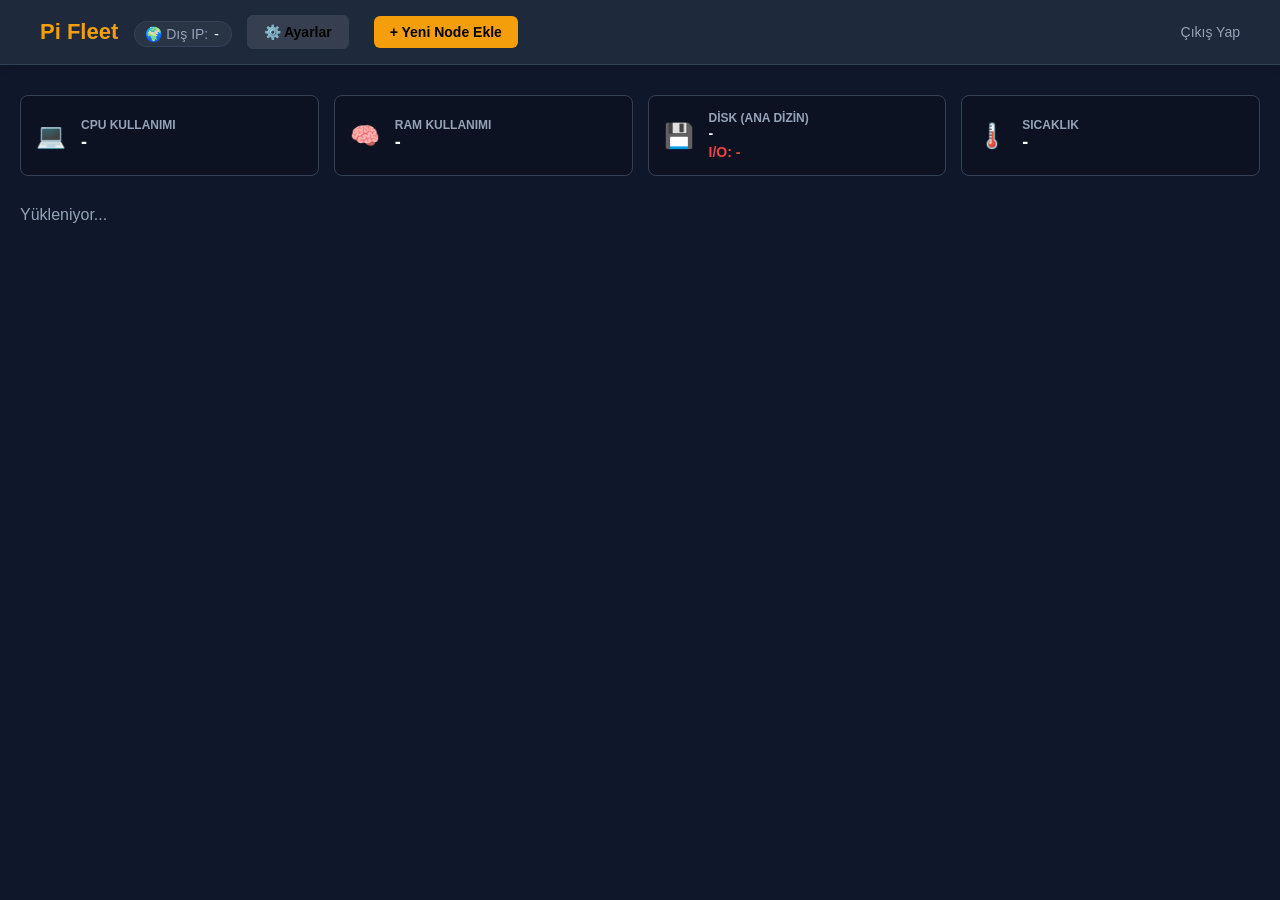
==== templates/index.html @ bb3915f9 "Initial commit - Pi Fleet Manager" ====
<!DOCTYPE html>
<html lang="tr">
<head>
    <meta charset="UTF-8">
    <meta name="viewport" content="width=device-width, initial-scale=1.0">
    <title>Pi Fleet | Node Yönetimi</title>
    <style>
        :root { --bg: #0f172a; --panel: #1e293b; --primary: #f59e0b; --text: #f8fafc; --text-muted: #94a3b8; --border: #334155; }
        body { margin: 0; font-family: 'Segoe UI', Tahoma, Geneva, Verdana, sans-serif; background: var(--bg); color: var(--text); }
        .header { background: var(--panel); padding: 15px 40px; display: flex; justify-content: space-between; align-items: center; border-bottom: 1px solid var(--border); box-shadow: 0 4px 6px rgba(0,0,0,0.1); }
        .header-title { display: flex; align-items: center; gap: 15px; }
        .header h1 { margin: 0; color: var(--primary); font-size: 22px; }
        .header button { padding: 8px 16px; font-size: 14px; }
        .logout { color: var(--text-muted); text-decoration: none; font-size: 14px; }
        .logout:hover { color: #fff; }
        
        .container { max-width: 1400px; margin: 30px auto; padding: 0 20px; }
        
        /* System Monitor */
        .sys-monitor { display: grid; grid-template-columns: repeat(4, 1fr); gap: 15px; margin-bottom: 30px; }
        .sys-card { background: rgba(0,0,0,0.2); padding: 15px; border-radius: 8px; border: 1px solid var(--border); display: flex; align-items: center; gap: 15px; }
        .sys-icon { font-size: 24px; color: var(--primary); }
        .sys-info h4 { margin: 0; font-size: 12px; color: var(--text-muted); text-transform: uppercase; }
        .sys-info span { font-size: 18px; font-weight: bold; }
        
        .grid { display: grid; grid-template-columns: repeat(auto-fill, minmax(350px, 1fr)); gap: 25px; }
        
        .card { background: var(--panel); border-radius: 10px; border: 1px solid var(--border); box-shadow: 0 4px 6px rgba(0,0,0,0.1); overflow: hidden; display: flex; flex-direction: column; }
        .card-header { padding: 15px 20px; border-bottom: 1px solid var(--border); display: flex; justify-content: space-between; align-items: center; background: rgba(0,0,0,0.1); }
        .card-header h3 { margin: 0; font-size: 18px; color: #fff; display: flex; align-items: center; gap: 10px; }
        .edit-icon { font-size: 12px; cursor: pointer; color: var(--text-muted); padding: 4px; border-radius: 4px; }
        .edit-icon:hover { color: #fff; background: rgba(255,255,255,0.1); }
        .status-badge { padding: 4px 10px; border-radius: 20px; font-size: 11px; font-weight: bold; text-transform: uppercase; letter-spacing: 0.5px; }
        .status-up { background: rgba(16, 185, 129, 0.2); color: #10b981; }
        .status-down { background: rgba(239, 68, 68, 0.2); color: #ef4444; }
        
        .card-body { padding: 20px; flex: 1; }
        .stat-row { display: flex; justify-content: space-between; margin-bottom: 10px; font-size: 13px; }
        .stat-label { color: var(--text-muted); }
        .stat-value { font-weight: 500; font-family: monospace; }
        
        .card-footer { padding: 15px 20px; border-top: 1px solid var(--border); background: rgba(0,0,0,0.1); display: flex; gap: 8px; flex-wrap: wrap; }
        .btn-sm { flex: 1; padding: 8px; font-size: 12px; background: rgba(255,255,255,0.1); color: #fff; border: 1px solid rgba(255,255,255,0.1); border-radius: 5px; cursor: pointer; transition: 0.2s; min-width: 60px; text-align: center; }
        .btn-sm:hover { background: rgba(255,255,255,0.2); }
        .btn-sm.primary { background: rgba(245, 158, 11, 0.2); color: var(--primary); border-color: rgba(245, 158, 11, 0.3); }
        .btn-sm.primary:hover { background: rgba(245, 158, 11, 0.3); }
        .btn-sm.danger { background: rgba(239, 68, 68, 0.1); color: #ef4444; border-color: rgba(239, 68, 68, 0.2); }
        .btn-sm.danger:hover { background: rgba(239, 68, 68, 0.2); }
        
        button { background: var(--primary); color: #000; border: none; padding: 10px 20px; border-radius: 6px; font-weight: bold; cursor: pointer; transition: 0.2s; }
        button:hover { background: #d97706; }
        
        /* Modal */
        .modal { display: none; position: fixed; top: 0; left: 0; width: 100%; height: 100%; background: rgba(0,0,0,0.7); align-items: center; justify-content: center; z-index: 1000; }
        .modal-content { background: var(--panel); width: 100%; max-width: 500px; border-radius: 12px; padding: 25px; border: 1px solid var(--border); box-shadow: 0 15px 30px rgba(0,0,0,0.5); }
        .modal-header { display: flex; justify-content: space-between; align-items: center; margin-bottom: 20px; }
        .modal-header h2 { margin: 0; font-size: 20px; color: var(--primary); }
        .close { color: var(--text-muted); cursor: pointer; font-size: 24px; font-weight: bold; }
        .close:hover { color: #fff; }
        .form-group { margin-bottom: 15px; }
        .form-group label { display: block; margin-bottom: 5px; color: var(--text-muted); font-size: 14px; }
        .form-group input, .form-group textarea { width: 100%; padding: 10px; background: rgba(0,0,0,0.2); border: 1px solid var(--border); border-radius: 6px; color: #fff; box-sizing: border-box; }
        .form-group textarea { height: 120px; font-family: monospace; resize: vertical; }
    
        @media (max-width: 768px) {
            .sys-monitor { grid-template-columns: repeat(2, 1fr); }
            @media (max-width: 480px) { .sys-monitor { grid-template-columns: 1fr; } }
            .header { flex-direction: column; gap: 15px; align-items: stretch; text-align: center; }
            .header-title { flex-direction: column; justify-content: center; }
            .grid { grid-template-columns: 1fr; }
            .card-footer { display: grid; grid-template-columns: 1fr 1fr; gap: 10px; }
            .card-footer .btn-sm { width: 100%; margin: 0; }
        }
    </style>
</head>
<body>
    
    <div id="updateBanner" style="display: none; background: linear-gradient(90deg, #ff9800, #f44336); color: white; text-align: center; padding: 12px; font-weight: bold; font-size: 15px; position: sticky; top: 0; z-index: 1000; box-shadow: 0 4px 15px rgba(0,0,0,0.3);">
        🚀 Yeni Pi Node Sürümü Çıktı: <span id="newVersionText"></span> 
        <button onclick="triggerUpdate()" id="updateBtn" style="margin-left: 15px; background: white; color: #d32f2f; padding: 6px 15px; border-radius: 20px; font-weight: bold; border: none; cursor: pointer; transition: 0.2s;">✨ Tümünü Güncelle</button>
    </div>

    <div class="header">
        <div class="header-title">
            <h1>Pi Fleet <span style="font-size: 14px; color: var(--text-muted); font-weight: normal; margin-left: 10px; padding: 4px 10px; background: rgba(255,255,255,0.05); border-radius: 20px; border: 1px solid var(--border);">🌍 Dış IP: <span id="publicIpTxt" style="color: #fff; font-family: monospace;">-</span></span></h1>
            <button onclick="openSettingsModal()" style="margin-right: 10px; background: rgba(255,255,255,0.1); border: 1px solid var(--border);">⚙️ Ayarlar</button>
            <button onclick="openCreateModal()">+ Yeni Node Ekle</button>
        </div>
        <a href="/logout" class="logout">Çıkış Yap</a>
    </div>

    <div class="container">
        <!-- System Monitor -->
        <div class="sys-monitor">
            <div class="sys-card">
                <div class="sys-icon">💻</div>
                <div class="sys-info"><h4>CPU KULLANIMI</h4><span id="sysCpu">-</span></div>
            </div>
            <div class="sys-card">
                <div class="sys-icon">🧠</div>
                <div class="sys-info"><h4>RAM KULLANIMI</h4><span id="sysRam">-</span></div>
            </div>
            <div class="sys-card">
                <div class="sys-icon">💾</div>
                <div class="sys-info"><h4>DİSK (Ana Dizin)</h4><span id="sysDisk" style="font-size:14px; display:block; margin-bottom:3px;">-</span><span id="sysDiskIo" style="font-size:14px; display:block; color:#ef4444; font-weight:bold;">I/O: -</span></div>
            </div>
            <div class="sys-card">
                <div class="sys-icon">🌡️</div>
                <div class="sys-info"><h4>SICAKLIK</h4><span id="sysTemp">-</span></div>
            </div>
        </div>

        <div class="grid" id="nodesGrid">
            <div style="color:var(--text-muted)">Yükleniyor...</div>
        </div>
    </div>

    <!-- Create Node Modal -->
    <div class="modal" id="createModal">
        <div class="modal-content">
            <div class="modal-header">
                <h2>Yeni Node Oluştur</h2>
                <span class="close" onclick="closeModal('createModal')">&times;</span>
            </div>
            <div class="form-group">
                <label>Node İsmi</label>
                <input type="text" id="newNodeName" placeholder="Örn: Mürteza Node 1">
            </div>
            <button onclick="createNode()" style="width:100%">Oluştur ve Başlat</button>
        </div>
    </div>

    <!-- Edit UUID Modal -->
    <div class="modal" id="uuidModal">
        <div class="modal-content">
            <div class="modal-header">
                <h2>UUID Kimlik Ayarı</h2>
                <span class="close" onclick="closeModal('uuidModal')">&times;</span>
            </div>
            <p style="font-size:13px; color:var(--text-muted); margin-top:-10px; margin-bottom:15px;">Bu Node için kayıtlı olan kimlik dosyası içeriğini aşağıdan görüntüleyebilir veya düzenleyebilirsiniz.</p>
            <div class="form-group">
                <textarea id="uuidContent" placeholder="Kimlik içeriği buraya..."></textarea>
            </div>
            <input type="hidden" id="activeNodeId">
            <button onclick="saveUUID()" style="width:100%">Değişiklikleri Kaydet</button>
        </div>
    </div>

    <!-- Rename Node Modal -->
    <div class="modal" id="renameModal">
        <div class="modal-content">
            <div class="modal-header">
                <h2>Node İsmini Düzenle</h2>
                <span class="close" onclick="closeModal('renameModal')">&times;</span>
            </div>
            <div class="form-group">
                <label>Yeni İsim</label>
                <input type="text" id="renameNodeName" placeholder="Yeni İsim">
            </div>
            <input type="hidden" id="renameNodeId">
            <button onclick="saveRename()" style="width:100%">Güncelle</button>
        </div>
    </div>

    <script>
        async function loadSystem() {
            try {
                const res = await fetch('/api/system');
                const data = await res.json();
                document.getElementById('sysCpu').textContent = data.cpu;
                document.getElementById('sysRam').textContent = `${data.ram_percent} (${data.ram_used} / ${data.ram_total})`;
                document.getElementById('sysDisk').textContent = `${data.disk_percent} (${data.disk_used} / ${data.disk_total})`;
                document.getElementById('sysDiskIo').textContent = 'I/O Meşguliyet: ' + (data.disk_io || 'N/A');
                document.getElementById('sysTemp').textContent = data.temp;
                if(document.getElementById('publicIpTxt')) document.getElementById('publicIpTxt').textContent = data.public_ip || '-';
            } catch(e) {}
        }

        async function loadNodes() {
            try {
                const res = await fetch('/api/nodes');
                const nodes = await res.json();
                
                const grid = document.getElementById('nodesGrid');
                grid.innerHTML = '';
                
                if(nodes.length === 0) {
                    grid.innerHTML = '<div style="color:var(--text-muted); grid-column: 1 / -1; text-align:center; padding: 40px;">Henüz hiç Node oluşturulmamış. "Yeni Node Ekle" butonunu kullanın.</div>';
                    return;
                }
                
                nodes.forEach(node => {
                    const isUp = node.status.includes('Up');
                    const badgeClass = isUp ? 'status-up' : 'status-down';
                    
                    const card = `
                        <div class="card">
                            <div class="card-header">
                                <h3>${node.name} <span class="edit-icon" title="İsmi Değiştir" onclick="openRenameModal('${node.id}', '${node.name}')">✏️</span></h3>
                                <span class="status-badge ${badgeClass}">${isUp ? 'ÇALIŞIYOR' : 'DURDURULDU'}</span>
                            </div>
                            <div class="card-body">
                                <div class="stat-row">
                                    <span class="stat-label">Port Bloğu:</span>
                                    <span class="stat-value">${node.port_prefix}1 - ${node.port_prefix}3</span>
                                </div>
                                <div class="stat-row">
                                    <span class="stat-label">Senkronizasyon (Ledger):</span>
                                    <span class="stat-value" style="color:var(--primary)">${node.sync_status}</span>
                                </div>
                                <div class="stat-row">
                                    <span class="stat-label">Node Durumu (State):</span>
                                    <div style="text-align: right">
                                        <span class="stat-value" style="color:#10b981">${node.state}</span>
                                        ${node.detail ? `<div style="font-size: 10px; color: var(--text-muted); margin-top: 2px; max-width: 180px; line-height: 1.2;">${node.detail}</div>` : ''}
                                    </div>
                                </div>
                                <div class="stat-row">
                                    <span class="stat-label">Gelen/Giden Bağlantı:</span>
                                    <span class="stat-value">${node.incoming} / 8</span>
                                </div>
                                <div class="stat-row">
                                    <span class="stat-label">Protokol:</span>
                                    <span class="stat-value">v${node.protocol}</span>
                                </div>
                                <div class="stat-row">
                                    <span class="stat-label">Kimlik (UUID):</span>
                                    <span class="stat-value" style="font-size:12px; max-width: 150px; text-overflow: ellipsis; overflow: hidden; white-space: nowrap;">
                                        ${node.uuid ? '✅ ' + node.uuid : '❌ Tanımsız'}
                                    </span>
                                </div>
                                <div class="stat-row" style="margin-top: 15px; border-top: 1px dashed var(--border); padding-top: 10px;">
                                    <span class="stat-label" style="display:flex; align-items:center; gap:5px;">🛠️ Watchdog (Oto-Başlat):</span>
                                    <span class="stat-value">
                                        <button class="btn-sm" style="padding: 4px 12px; font-size: 11px; font-weight:bold; min-width: 70px; border-radius: 12px; ${node.auto_restart ? 'background: rgba(16, 185, 129, 0.2); color: #10b981; border: 1px solid rgba(16, 185, 129, 0.5); box-shadow: 0 0 10px rgba(16, 185, 129, 0.2);' : 'background: rgba(255,255,255,0.05); color: var(--text-muted); border: 1px solid var(--border);'}" onclick="toggleRestart('${node.id}')">${node.auto_restart ? 'AKTİF' : 'KAPALI'}</button>
                                    </span>
                                </div>
                            </div>
                            <div class="card-footer">
                                ${isUp 
                                    ? `<button class="btn-sm" onclick="nodeAction('${node.id}', 'restart')">Restart</button>
                                       <button class="btn-sm" onclick="nodeAction('${node.id}', 'stop')">Durdur</button>`
                                    : `<button class="btn-sm primary" onclick="nodeAction('${node.id}', 'start')">Başlat</button>`
                                }
                                <button class="btn-sm primary" onclick="openUuidModal('${node.id}')">UUID</button>
                                <button class="btn-sm danger" onclick="deleteNode('${node.id}')">Sil</button>
                            </div>
                        </div>
                    `;
                    grid.innerHTML += card;
                });
            } catch (e) {
                console.error(e);
            }
        }

        function openCreateModal() { document.getElementById('createModal').style.display = 'flex'; }
        
        async function openUuidModal(id) { 
            document.getElementById('activeNodeId').value = id;
            const contentArea = document.getElementById('uuidContent');
            contentArea.value = 'Sunucudan yükleniyor...';
            document.getElementById('uuidModal').style.display = 'flex'; 
            
            try {
                const res = await fetch(`/api/nodes/${id}/uuid`);
                const data = await res.json();
                if(data.success && data.content) {
                    contentArea.value = data.content;
                } else {
                    contentArea.value = '';
                }
            } catch(e) {
                contentArea.value = '';
            }
        }

        function openRenameModal(id, currentName) {
            document.getElementById('renameNodeId').value = id;
            document.getElementById('renameNodeName').value = currentName;
            document.getElementById('renameModal').style.display = 'flex';
        }

        function closeModal(id) { document.getElementById(id).style.display = 'none'; }

        async function createNode() {
            const name = document.getElementById('newNodeName').value || 'Yeni Node';
            try {
                await fetch('/api/nodes/create', {
                    method: 'POST',
                    headers: {'Content-Type': 'application/json'},
                    body: JSON.stringify({name: name})
                });
                closeModal('createModal');
                document.getElementById('newNodeName').value = '';
                loadNodes();
            } catch (e) { alert('Hata: ' + e); }
        }

        async function nodeAction(id, action) {
            try {
                const res = await fetch(`/api/nodes/${id}/action`, {
                    method: 'POST',
                    headers: {'Content-Type': 'application/json'},
                    body: JSON.stringify({action: action})
                });
                const data = await res.json();
                if(!data.success) {
                    alert('⚠️ BİLGİ: ' + data.message);
                }
                loadNodes();
            } catch (e) { alert('Hata: ' + e); }
        }

        async function deleteNode(id) {
            if(!confirm('Bu Node tamamen silinecek. Emin misiniz?')) return;
            try {
                await fetch(`/api/nodes/${id}/delete`, { method: 'POST' });
                loadNodes();
            } catch (e) { alert('Hata: ' + e); }
        }

        async function toggleRestart(id) {
            try {
                await fetch(`/api/nodes/${id}/toggle-restart`, { method: 'POST' });
                loadNodes();
            } catch (e) { alert('Hata: ' + e); }
        }

        async function saveUUID() {
            const id = document.getElementById('activeNodeId').value;
            const content = document.getElementById('uuidContent').value;
            try {
                await fetch(`/api/nodes/${id}/uuid`, {
                    method: 'POST',
                    headers: {'Content-Type': 'application/json'},
                    body: JSON.stringify({content: content})
                });
                closeModal('uuidModal');
                loadNodes();
            } catch (e) { alert('Hata: ' + e); }
        }

        async function saveRename() {
            const id = document.getElementById('renameNodeId').value;
            const name = document.getElementById('renameNodeName').value;
            try {
                await fetch(`/api/nodes/${id}/rename`, {
                    method: 'POST',
                    headers: {'Content-Type': 'application/json'},
                    body: JSON.stringify({name: name})
                });
                closeModal('renameModal');
                loadNodes();
            } catch (e) { alert('Hata: ' + e); }
        }

        loadSystem();
        loadNodes();
        setInterval(() => { loadSystem(); loadNodes(); }, 10000);
    
        function openSettingsModal() {
            document.getElementById('settingsModal').style.display = 'flex';
            fetchSettings();
        }
        function closeSettingsModal(e) {
            if (e.target === document.getElementById('settingsModal')) {
                document.getElementById('settingsModal').style.display = 'none';
            }
        }
        
        function fetchSettings() {
            fetch('/api/settings').then(r=>r.json()).then(data => {
                const btnOn = document.getElementById('btnAutoOn');
                const btnOff = document.getElementById('btnAutoOff');
                
                if (data.auto_update === '1') {
                    btnOn.style.background = '#00e676';
                    btnOn.style.color = '#000';
                    btnOff.style.background = 'var(--bg-card)';
                    btnOff.style.color = 'var(--text-muted)';
                } else {
                    btnOff.style.background = '#ff4b4b';
                    btnOff.style.color = '#fff';
                    btnOn.style.background = 'var(--bg-card)';
                    btnOn.style.color = 'var(--text-muted)';
                }
                
                document.getElementById('currentImageCode').textContent = data.current_image || '-';
            });
        }
        
        function setAutoUpdate(val) {
            fetch('/api/settings', {
                method: 'POST',
                headers: {'Content-Type': 'application/json'},
                body: JSON.stringify({auto_update: val})
            }).then(() => fetchSettings());
        }
        
        function checkUpdates() {
            fetch('/api/settings').then(r=>r.json()).then(data => {
                const banner = document.getElementById('updateBanner');
                if(!banner) return;
                if (data.is_updating) {
                    banner.style.display = 'block';
                    banner.style.background = 'linear-gradient(90deg, #2196F3, #9C27B0)';
                    banner.innerHTML = '⚙️ Sistem şu anda tüm Node ları yeni sürüme güncelliyor... Lütfen bekleyin.';
                } else if (data.update_available) {
                    banner.style.display = 'block';
                    banner.style.background = 'linear-gradient(90deg, #ff9800, #f44336)';
                    let v = data.update_available.split(':').pop();
                    document.getElementById('newVersionText').textContent = v;
                } else {
                    banner.style.display = 'none';
                }
            });
        }
        
        function triggerUpdate() {
            const btn = document.getElementById('updateBtn');
            btn.textContent = "⏳ Başlatılıyor...";
            fetch('/api/update_all', {method: 'POST'}).then(r=>r.json()).then(res => {
                alert(res.msg);
                checkUpdates();
            });
        }
        
        function changePassword() {
            const pwd = document.getElementById('newAdminPassword').value;
            if(!pwd) return;
            fetch('/api/change_password', {
                method: 'POST',
                headers: {'Content-Type': 'application/json'},
                body: JSON.stringify({password: pwd})
            }).then(r=>r.json()).then(res => {
                alert(res.msg);
                if(res.success) document.getElementById('newAdminPassword').value = '';
            });
        }
        
        setInterval(checkUpdates, 15000);
        checkUpdates();

</script>

    <div class="modal" id="settingsModal" onclick="closeSettingsModal(event)">
        <div class="modal-content">
            <div class="modal-header"><h2>⚙️ Sistem Ayarları</h2><span class="close" onclick="document.getElementById('settingsModal').style.display='none'">&times;</span></div>
            <div class="form-group" style="margin-top:20px; background: rgba(255,255,255,0.02); padding: 15px; border-radius: 12px; border: 1px solid var(--border);">
                <label>Otomatik Güncelleme (Auto-Update)</label>
                <p style="color: var(--text-muted); font-size: 13px; margin-bottom: 10px;">Yeni bir Pi Node sürümü çıktığında sistemin Node'ları kendi kendine güncellemesine izin verir.</p>
                <div style="display: flex; gap: 10px;">
                    <button id="btnAutoOn" onclick="setAutoUpdate('1')" style="flex:1; background: var(--bg-card); color: var(--text-muted); border: 1px solid var(--border);">AÇIK</button>
                    <button id="btnAutoOff" onclick="setAutoUpdate('0')" style="flex:1; background: var(--bg-card); color: var(--text-muted); border: 1px solid var(--border);">KAPALI</button>
                </div>
            </div>
            <div class="form-group" style="margin-top:20px; text-align: center;">
                <p style="color: var(--text-muted); font-size: 13px;">Mevcut İmaj:</p>
                <code id="currentImageCode" style="display: block; background: #000; padding: 8px; border-radius: 6px; font-size: 11px; color: #00e676; word-break: break-all;">Yükleniyor...</code>
            </div>
            
            <div class="form-group" style="margin-top:20px; background: rgba(255,255,255,0.02); padding: 15px; border-radius: 12px; border: 1px solid var(--border);">
                <label>Kullanıcı Şifresi Değiştir (Giriş Şifresi)</label>
                <input type="text" id="newAdminPassword" placeholder="Yeni Şifre Yazın..." style="margin-bottom:10px;">
                <button onclick="changePassword()" style="width:100%; background: var(--primary); color: white; border: none; padding: 10px; border-radius: 8px; font-weight: bold;">Şifreyi Güncelle</button>
            </div>
            <button class="btn-cancel" onclick="document.getElementById('settingsModal').style.display='none'" style="margin-top: 20px; width: 100%;">Kapat</button>
        </div>
    </div>

</body>
</html>
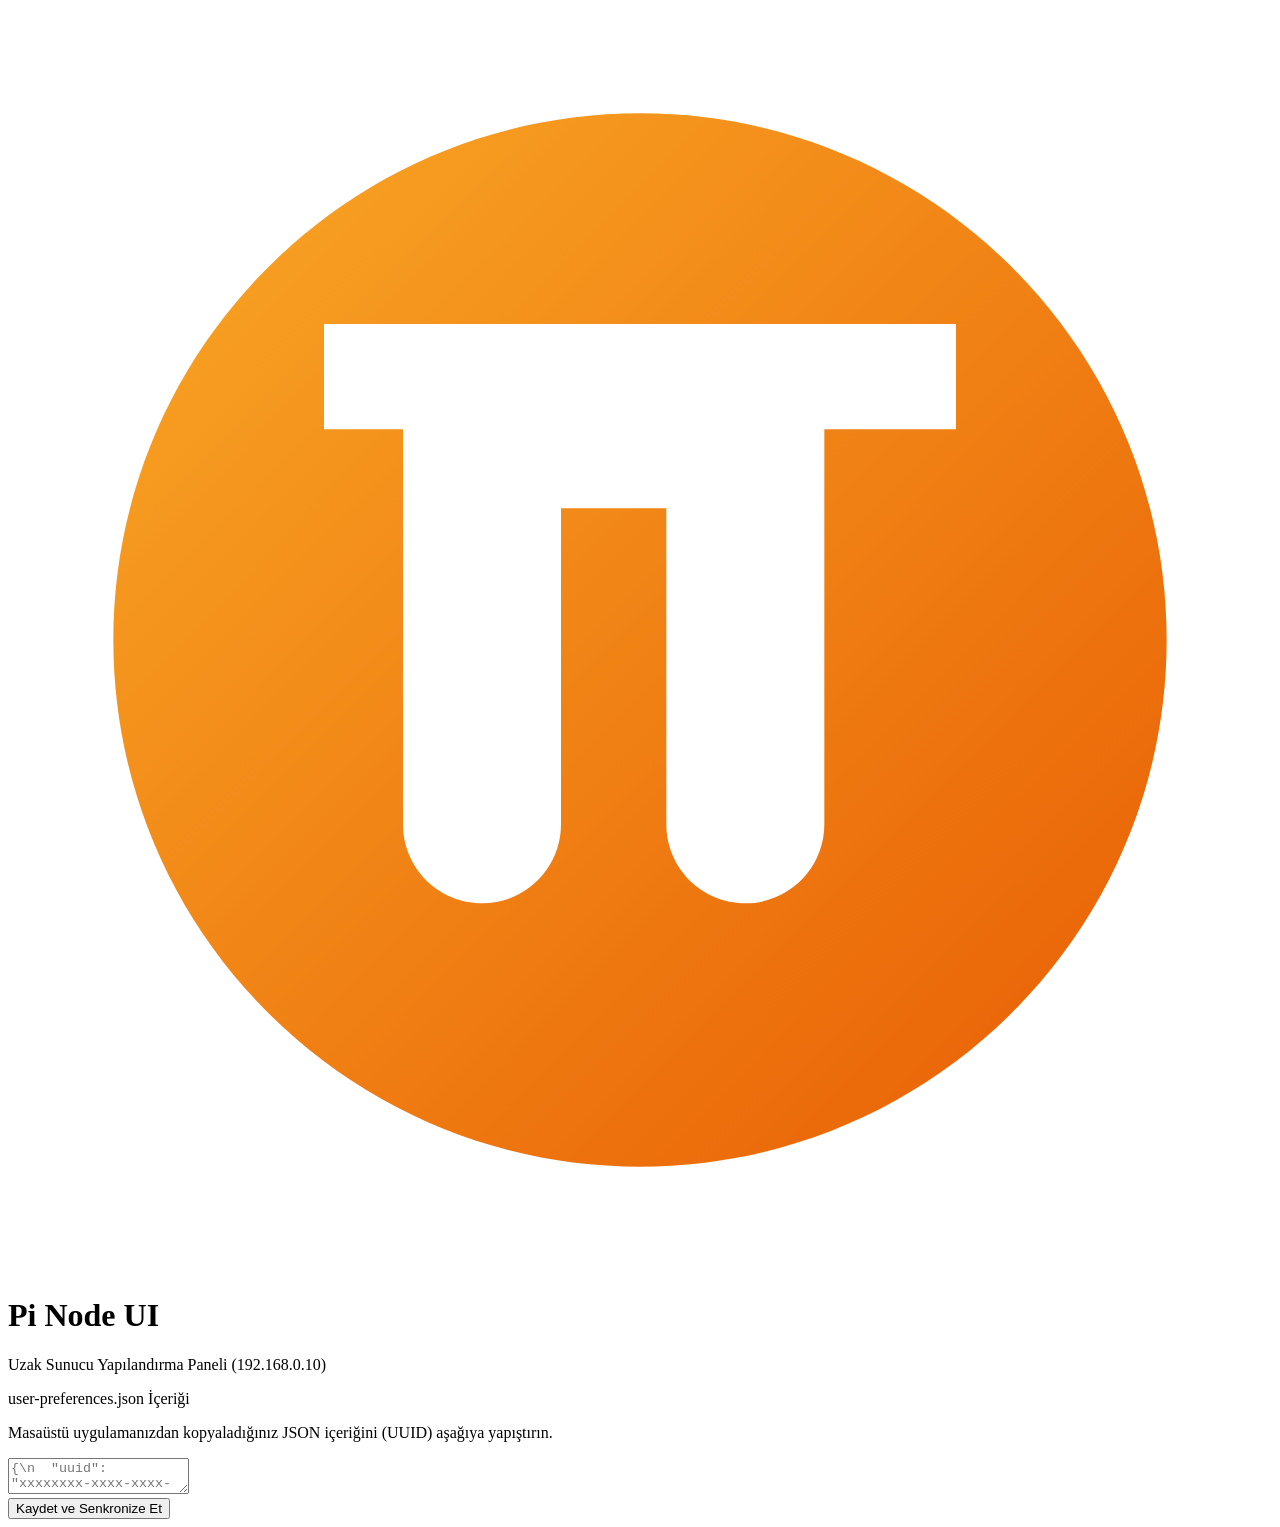
==== commit 1cfd27e8: "Backup PiNode project with bug fixes" ====
--- a/templates/index.html
+++ b/templates/index.html
@@ -3,471 +3,118 @@
 <head>
     <meta charset="UTF-8">
     <meta name="viewport" content="width=device-width, initial-scale=1.0">
-    <title>Pi Fleet | Node Yönetimi</title>
-    <style>
-        :root { --bg: #0f172a; --panel: #1e293b; --primary: #f59e0b; --text: #f8fafc; --text-muted: #94a3b8; --border: #334155; }
-        body { margin: 0; font-family: 'Segoe UI', Tahoma, Geneva, Verdana, sans-serif; background: var(--bg); color: var(--text); }
-        .header { background: var(--panel); padding: 15px 40px; display: flex; justify-content: space-between; align-items: center; border-bottom: 1px solid var(--border); box-shadow: 0 4px 6px rgba(0,0,0,0.1); }
-        .header-title { display: flex; align-items: center; gap: 15px; }
-        .header h1 { margin: 0; color: var(--primary); font-size: 22px; }
-        .header button { padding: 8px 16px; font-size: 14px; }
-        .logout { color: var(--text-muted); text-decoration: none; font-size: 14px; }
-        .logout:hover { color: #fff; }
-        
-        .container { max-width: 1400px; margin: 30px auto; padding: 0 20px; }
-        
-        /* System Monitor */
-        .sys-monitor { display: grid; grid-template-columns: repeat(4, 1fr); gap: 15px; margin-bottom: 30px; }
-        .sys-card { background: rgba(0,0,0,0.2); padding: 15px; border-radius: 8px; border: 1px solid var(--border); display: flex; align-items: center; gap: 15px; }
-        .sys-icon { font-size: 24px; color: var(--primary); }
-        .sys-info h4 { margin: 0; font-size: 12px; color: var(--text-muted); text-transform: uppercase; }
-        .sys-info span { font-size: 18px; font-weight: bold; }
-        
-        .grid { display: grid; grid-template-columns: repeat(auto-fill, minmax(350px, 1fr)); gap: 25px; }
-        
-        .card { background: var(--panel); border-radius: 10px; border: 1px solid var(--border); box-shadow: 0 4px 6px rgba(0,0,0,0.1); overflow: hidden; display: flex; flex-direction: column; }
-        .card-header { padding: 15px 20px; border-bottom: 1px solid var(--border); display: flex; justify-content: space-between; align-items: center; background: rgba(0,0,0,0.1); }
-        .card-header h3 { margin: 0; font-size: 18px; color: #fff; display: flex; align-items: center; gap: 10px; }
-        .edit-icon { font-size: 12px; cursor: pointer; color: var(--text-muted); padding: 4px; border-radius: 4px; }
-        .edit-icon:hover { color: #fff; background: rgba(255,255,255,0.1); }
-        .status-badge { padding: 4px 10px; border-radius: 20px; font-size: 11px; font-weight: bold; text-transform: uppercase; letter-spacing: 0.5px; }
-        .status-up { background: rgba(16, 185, 129, 0.2); color: #10b981; }
-        .status-down { background: rgba(239, 68, 68, 0.2); color: #ef4444; }
-        
-        .card-body { padding: 20px; flex: 1; }
-        .stat-row { display: flex; justify-content: space-between; margin-bottom: 10px; font-size: 13px; }
-        .stat-label { color: var(--text-muted); }
-        .stat-value { font-weight: 500; font-family: monospace; }
-        
-        .card-footer { padding: 15px 20px; border-top: 1px solid var(--border); background: rgba(0,0,0,0.1); display: flex; gap: 8px; flex-wrap: wrap; }
-        .btn-sm { flex: 1; padding: 8px; font-size: 12px; background: rgba(255,255,255,0.1); color: #fff; border: 1px solid rgba(255,255,255,0.1); border-radius: 5px; cursor: pointer; transition: 0.2s; min-width: 60px; text-align: center; }
-        .btn-sm:hover { background: rgba(255,255,255,0.2); }
-        .btn-sm.primary { background: rgba(245, 158, 11, 0.2); color: var(--primary); border-color: rgba(245, 158, 11, 0.3); }
-        .btn-sm.primary:hover { background: rgba(245, 158, 11, 0.3); }
-        .btn-sm.danger { background: rgba(239, 68, 68, 0.1); color: #ef4444; border-color: rgba(239, 68, 68, 0.2); }
-        .btn-sm.danger:hover { background: rgba(239, 68, 68, 0.2); }
-        
-        button { background: var(--primary); color: #000; border: none; padding: 10px 20px; border-radius: 6px; font-weight: bold; cursor: pointer; transition: 0.2s; }
-        button:hover { background: #d97706; }
-        
-        /* Modal */
-        .modal { display: none; position: fixed; top: 0; left: 0; width: 100%; height: 100%; background: rgba(0,0,0,0.7); align-items: center; justify-content: center; z-index: 1000; }
-        .modal-content { background: var(--panel); width: 100%; max-width: 500px; border-radius: 12px; padding: 25px; border: 1px solid var(--border); box-shadow: 0 15px 30px rgba(0,0,0,0.5); }
-        .modal-header { display: flex; justify-content: space-between; align-items: center; margin-bottom: 20px; }
-        .modal-header h2 { margin: 0; font-size: 20px; color: var(--primary); }
-        .close { color: var(--text-muted); cursor: pointer; font-size: 24px; font-weight: bold; }
-        .close:hover { color: #fff; }
-        .form-group { margin-bottom: 15px; }
-        .form-group label { display: block; margin-bottom: 5px; color: var(--text-muted); font-size: 14px; }
-        .form-group input, .form-group textarea { width: 100%; padding: 10px; background: rgba(0,0,0,0.2); border: 1px solid var(--border); border-radius: 6px; color: #fff; box-sizing: border-box; }
-        .form-group textarea { height: 120px; font-family: monospace; resize: vertical; }
-    
-        @media (max-width: 768px) {
-            .sys-monitor { grid-template-columns: repeat(2, 1fr); }
-            @media (max-width: 480px) { .sys-monitor { grid-template-columns: 1fr; } }
-            .header { flex-direction: column; gap: 15px; align-items: stretch; text-align: center; }
-            .header-title { flex-direction: column; justify-content: center; }
-            .grid { grid-template-columns: 1fr; }
-            .card-footer { display: grid; grid-template-columns: 1fr 1fr; gap: 10px; }
-            .card-footer .btn-sm { width: 100%; margin: 0; }
-        }
-    </style>
+    <title>Pi Node Yönetim Arayüzü</title>
+    <link href="https://fonts.googleapis.com/css2?family=Inter:wght@300;400;500;600;700&display=swap" rel="stylesheet">
+    <link rel="stylesheet" href="{{ url_for('static', filename='style.css') }}">
 </head>
 <body>
-    
-    <div id="updateBanner" style="display: none; background: linear-gradient(90deg, #ff9800, #f44336); color: white; text-align: center; padding: 12px; font-weight: bold; font-size: 15px; position: sticky; top: 0; z-index: 1000; box-shadow: 0 4px 15px rgba(0,0,0,0.3);">
-        🚀 Yeni Pi Node Sürümü Çıktı: <span id="newVersionText"></span> 
-        <button onclick="triggerUpdate()" id="updateBtn" style="margin-left: 15px; background: white; color: #d32f2f; padding: 6px 15px; border-radius: 20px; font-weight: bold; border: none; cursor: pointer; transition: 0.2s;">✨ Tümünü Güncelle</button>
-    </div>
-
-    <div class="header">
-        <div class="header-title">
-            <h1>Pi Fleet <span style="font-size: 14px; color: var(--text-muted); font-weight: normal; margin-left: 10px; padding: 4px 10px; background: rgba(255,255,255,0.05); border-radius: 20px; border: 1px solid var(--border);">🌍 Dış IP: <span id="publicIpTxt" style="color: #fff; font-family: monospace;">-</span></span></h1>
-            <button onclick="openSettingsModal()" style="margin-right: 10px; background: rgba(255,255,255,0.1); border: 1px solid var(--border);">⚙️ Ayarlar</button>
-            <button onclick="openCreateModal()">+ Yeni Node Ekle</button>
-        </div>
-        <a href="/logout" class="logout">Çıkış Yap</a>
+    <div class="background-shapes">
+        <div class="shape shape-1"></div>
+        <div class="shape shape-2"></div>
+        <div class="shape shape-3"></div>
     </div>
 
     <div class="container">
-        <!-- System Monitor -->
-        <div class="sys-monitor">
-            <div class="sys-card">
-                <div class="sys-icon">💻</div>
-                <div class="sys-info"><h4>CPU KULLANIMI</h4><span id="sysCpu">-</span></div>
-            </div>
-            <div class="sys-card">
-                <div class="sys-icon">🧠</div>
-                <div class="sys-info"><h4>RAM KULLANIMI</h4><span id="sysRam">-</span></div>
-            </div>
-            <div class="sys-card">
-                <div class="sys-icon">💾</div>
-                <div class="sys-info"><h4>DİSK (Ana Dizin)</h4><span id="sysDisk" style="font-size:14px; display:block; margin-bottom:3px;">-</span><span id="sysDiskIo" style="font-size:14px; display:block; color:#ef4444; font-weight:bold;">I/O: -</span></div>
-            </div>
-            <div class="sys-card">
-                <div class="sys-icon">🌡️</div>
-                <div class="sys-info"><h4>SICAKLIK</h4><span id="sysTemp">-</span></div>
-            </div>
-        </div>
+        <div class="glass-panel">
+            <header>
+                <div class="logo-container">
+                    <svg class="pi-logo" viewBox="0 0 24 24" fill="none" xmlns="http://www.w3.org/2000/svg">
+                        <path d="M12 2C6.48 2 2 6.48 2 12C2 17.52 6.48 22 12 22C17.52 22 22 17.52 22 12C22 6.48 17.52 2 12 2ZM15.5 15.5C15.5 16.33 14.83 17 14 17C13.17 17 12.5 16.33 12.5 15.5V9.5H10.5V15.5C10.5 16.33 9.83 17 9 17C8.17 17 7.5 16.33 7.5 15.5V8H6V6H18V8H15.5V15.5Z" fill="url(#paint0_linear)"/>
+                        <defs>
+                            <linearGradient id="paint0_linear" x1="2" y1="2" x2="22" y2="22" gradientUnits="userSpaceOnUse">
+                                <stop stop-color="#F9A826"/>
+                                <stop offset="1" stop-color="#E85D04"/>
+                            </linearGradient>
+                        </defs>
+                    </svg>
+                    <h1>Pi Node UI</h1>
+                </div>
+                <p class="subtitle">Uzak Sunucu Yapılandırma Paneli (192.168.0.10)</p>
+            </header>
 
-        <div class="grid" id="nodesGrid">
-            <div style="color:var(--text-muted)">Yükleniyor...</div>
-        </div>
-    </div>
+            <main>
+                <div class="form-group">
+                    <label for="jsonInput">user-preferences.json İçeriği</label>
+                    <p class="help-text">Masaüstü uygulamanızdan kopyaladığınız JSON içeriğini (UUID) aşağıya yapıştırın.</p>
+                    <div class="editor-container">
+                        <textarea id="jsonInput" placeholder='{\n  "uuid": "xxxxxxxx-xxxx-xxxx-xxxx-xxxxxxxxxxxx"\n}'></textarea>
+                    </div>
+                </div>
 
-    <!-- Create Node Modal -->
-    <div class="modal" id="createModal">
-        <div class="modal-content">
-            <div class="modal-header">
-                <h2>Yeni Node Oluştur</h2>
-                <span class="close" onclick="closeModal('createModal')">&times;</span>
-            </div>
-            <div class="form-group">
-                <label>Node İsmi</label>
-                <input type="text" id="newNodeName" placeholder="Örn: Mürteza Node 1">
-            </div>
-            <button onclick="createNode()" style="width:100%">Oluştur ve Başlat</button>
-        </div>
-    </div>
+                <div id="notification" class="notification hidden">
+                    <span class="icon"></span>
+                    <span class="message"></span>
+                </div>
 
-    <!-- Edit UUID Modal -->
-    <div class="modal" id="uuidModal">
-        <div class="modal-content">
-            <div class="modal-header">
-                <h2>UUID Kimlik Ayarı</h2>
-                <span class="close" onclick="closeModal('uuidModal')">&times;</span>
-            </div>
-            <p style="font-size:13px; color:var(--text-muted); margin-top:-10px; margin-bottom:15px;">Bu Node için kayıtlı olan kimlik dosyası içeriğini aşağıdan görüntüleyebilir veya düzenleyebilirsiniz.</p>
-            <div class="form-group">
-                <textarea id="uuidContent" placeholder="Kimlik içeriği buraya..."></textarea>
-            </div>
-            <input type="hidden" id="activeNodeId">
-            <button onclick="saveUUID()" style="width:100%">Değişiklikleri Kaydet</button>
-        </div>
-    </div>
-
-    <!-- Rename Node Modal -->
-    <div class="modal" id="renameModal">
-        <div class="modal-content">
-            <div class="modal-header">
-                <h2>Node İsmini Düzenle</h2>
-                <span class="close" onclick="closeModal('renameModal')">&times;</span>
-            </div>
-            <div class="form-group">
-                <label>Yeni İsim</label>
-                <input type="text" id="renameNodeName" placeholder="Yeni İsim">
-            </div>
-            <input type="hidden" id="renameNodeId">
-            <button onclick="saveRename()" style="width:100%">Güncelle</button>
+                <button id="saveBtn" class="primary-btn">
+                    <span class="btn-text">Kaydet ve Senkronize Et</span>
+                    <div class="spinner hidden"></div>
+                </button>
+            </main>
         </div>
     </div>
 
     <script>
-        async function loadSystem() {
+        document.getElementById('saveBtn').addEventListener('click', async () => {
+            const jsonContent = document.getElementById('jsonInput').value;
+            const btn = document.getElementById('saveBtn');
+            const btnText = btn.querySelector('.btn-text');
+            const spinner = btn.querySelector('.spinner');
+            const notification = document.getElementById('notification');
+            const icon = notification.querySelector('.icon');
+            const message = notification.querySelector('.message');
+
+            if (!jsonContent.trim()) {
+                showNotification('error', 'Lütfen JSON içeriğini girin.');
+                return;
+            }
+
+            // Buton yükleniyor durumuna geçer
+            btn.disabled = true;
+            btnText.textContent = 'Bağlanıyor...';
+            spinner.classList.remove('hidden');
+            notification.classList.add('hidden');
+
             try {
-                const res = await fetch('/api/system');
-                const data = await res.json();
-                document.getElementById('sysCpu').textContent = data.cpu;
-                document.getElementById('sysRam').textContent = `${data.ram_percent} (${data.ram_used} / ${data.ram_total})`;
-                document.getElementById('sysDisk').textContent = `${data.disk_percent} (${data.disk_used} / ${data.disk_total})`;
-                document.getElementById('sysDiskIo').textContent = 'I/O Meşguliyet: ' + (data.disk_io || 'N/A');
-                document.getElementById('sysTemp').textContent = data.temp;
-                if(document.getElementById('publicIpTxt')) document.getElementById('publicIpTxt').textContent = data.public_ip || '-';
-            } catch(e) {}
-        }
+                const response = await fetch('/api/save', {
+                    method: 'POST',
+                    headers: {
+                        'Content-Type': 'application/json',
+                    },
+                    body: JSON.stringify({ content: jsonContent })
+                });
 
-        async function loadNodes() {
-            try {
-                const res = await fetch('/api/nodes');
-                const nodes = await res.json();
-                
-                const grid = document.getElementById('nodesGrid');
-                grid.innerHTML = '';
-                
-                if(nodes.length === 0) {
-                    grid.innerHTML = '<div style="color:var(--text-muted); grid-column: 1 / -1; text-align:center; padding: 40px;">Henüz hiç Node oluşturulmamış. "Yeni Node Ekle" butonunu kullanın.</div>';
-                    return;
+                const result = await response.json();
+
+                if (result.success) {
+                    showNotification('success', result.message);
+                } else {
+                    showNotification('error', result.message);
                 }
-                
-                nodes.forEach(node => {
-                    const isUp = node.status.includes('Up');
-                    const badgeClass = isUp ? 'status-up' : 'status-down';
-                    
-                    const card = `
-                        <div class="card">
-                            <div class="card-header">
-                                <h3>${node.name} <span class="edit-icon" title="İsmi Değiştir" onclick="openRenameModal('${node.id}', '${node.name}')">✏️</span></h3>
-                                <span class="status-badge ${badgeClass}">${isUp ? 'ÇALIŞIYOR' : 'DURDURULDU'}</span>
-                            </div>
-                            <div class="card-body">
-                                <div class="stat-row">
-                                    <span class="stat-label">Port Bloğu:</span>
-                                    <span class="stat-value">${node.port_prefix}1 - ${node.port_prefix}3</span>
-                                </div>
-                                <div class="stat-row">
-                                    <span class="stat-label">Senkronizasyon (Ledger):</span>
-                                    <span class="stat-value" style="color:var(--primary)">${node.sync_status}</span>
-                                </div>
-                                <div class="stat-row">
-                                    <span class="stat-label">Node Durumu (State):</span>
-                                    <div style="text-align: right">
-                                        <span class="stat-value" style="color:#10b981">${node.state}</span>
-                                        ${node.detail ? `<div style="font-size: 10px; color: var(--text-muted); margin-top: 2px; max-width: 180px; line-height: 1.2;">${node.detail}</div>` : ''}
-                                    </div>
-                                </div>
-                                <div class="stat-row">
-                                    <span class="stat-label">Gelen/Giden Bağlantı:</span>
-                                    <span class="stat-value">${node.incoming} / 8</span>
-                                </div>
-                                <div class="stat-row">
-                                    <span class="stat-label">Protokol:</span>
-                                    <span class="stat-value">v${node.protocol}</span>
-                                </div>
-                                <div class="stat-row">
-                                    <span class="stat-label">Kimlik (UUID):</span>
-                                    <span class="stat-value" style="font-size:12px; max-width: 150px; text-overflow: ellipsis; overflow: hidden; white-space: nowrap;">
-                                        ${node.uuid ? '✅ ' + node.uuid : '❌ Tanımsız'}
-                                    </span>
-                                </div>
-                                <div class="stat-row" style="margin-top: 15px; border-top: 1px dashed var(--border); padding-top: 10px;">
-                                    <span class="stat-label" style="display:flex; align-items:center; gap:5px;">🛠️ Watchdog (Oto-Başlat):</span>
-                                    <span class="stat-value">
-                                        <button class="btn-sm" style="padding: 4px 12px; font-size: 11px; font-weight:bold; min-width: 70px; border-radius: 12px; ${node.auto_restart ? 'background: rgba(16, 185, 129, 0.2); color: #10b981; border: 1px solid rgba(16, 185, 129, 0.5); box-shadow: 0 0 10px rgba(16, 185, 129, 0.2);' : 'background: rgba(255,255,255,0.05); color: var(--text-muted); border: 1px solid var(--border);'}" onclick="toggleRestart('${node.id}')">${node.auto_restart ? 'AKTİF' : 'KAPALI'}</button>
-                                    </span>
-                                </div>
-                            </div>
-                            <div class="card-footer">
-                                ${isUp 
-                                    ? `<button class="btn-sm" onclick="nodeAction('${node.id}', 'restart')">Restart</button>
-                                       <button class="btn-sm" onclick="nodeAction('${node.id}', 'stop')">Durdur</button>`
-                                    : `<button class="btn-sm primary" onclick="nodeAction('${node.id}', 'start')">Başlat</button>`
-                                }
-                                <button class="btn-sm primary" onclick="openUuidModal('${node.id}')">UUID</button>
-                                <button class="btn-sm danger" onclick="deleteNode('${node.id}')">Sil</button>
-                            </div>
-                        </div>
-                    `;
-                    grid.innerHTML += card;
-                });
-            } catch (e) {
-                console.error(e);
+            } catch (error) {
+                showNotification('error', 'Sunucu ile iletişim kurulamadı: ' + error.message);
+            } finally {
+                // Butonu eski haline getir
+                btn.disabled = false;
+                btnText.textContent = 'Kaydet ve Senkronize Et';
+                spinner.classList.add('hidden');
+            }
+        });
+
+        function showNotification(type, text) {
+            const notification = document.getElementById('notification');
+            const icon = notification.querySelector('.icon');
+            const message = notification.querySelector('.message');
+
+            notification.className = `notification ${type}`;
+            message.textContent = text;
+            
+            if (type === 'success') {
+                icon.innerHTML = '<svg viewBox="0 0 24 24" width="20" height="20" fill="none" stroke="currentColor" stroke-width="2" stroke-linecap="round" stroke-linejoin="round"><path d="M22 11.08V12a10 10 0 1 1-5.93-9.14"></path><polyline points="22 4 12 14.01 9 11.01"></polyline></svg>';
+            } else {
+                icon.innerHTML = '<svg viewBox="0 0 24 24" width="20" height="20" fill="none" stroke="currentColor" stroke-width="2" stroke-linecap="round" stroke-linejoin="round"><circle cx="12" cy="12" r="10"></circle><line x1="12" y1="8" x2="12" y2="12"></line><line x1="12" y1="16" x2="12.01" y2="16"></line></svg>';
             }
         }
-
-        function openCreateModal() { document.getElementById('createModal').style.display = 'flex'; }
-        
-        async function openUuidModal(id) { 
-            document.getElementById('activeNodeId').value = id;
-            const contentArea = document.getElementById('uuidContent');
-            contentArea.value = 'Sunucudan yükleniyor...';
-            document.getElementById('uuidModal').style.display = 'flex'; 
-            
-            try {
-                const res = await fetch(`/api/nodes/${id}/uuid`);
-                const data = await res.json();
-                if(data.success && data.content) {
-                    contentArea.value = data.content;
-                } else {
-                    contentArea.value = '';
-                }
-            } catch(e) {
-                contentArea.value = '';
-            }
-        }
-
-        function openRenameModal(id, currentName) {
-            document.getElementById('renameNodeId').value = id;
-            document.getElementById('renameNodeName').value = currentName;
-            document.getElementById('renameModal').style.display = 'flex';
-        }
-
-        function closeModal(id) { document.getElementById(id).style.display = 'none'; }
-
-        async function createNode() {
-            const name = document.getElementById('newNodeName').value || 'Yeni Node';
-            try {
-                await fetch('/api/nodes/create', {
-                    method: 'POST',
-                    headers: {'Content-Type': 'application/json'},
-                    body: JSON.stringify({name: name})
-                });
-                closeModal('createModal');
-                document.getElementById('newNodeName').value = '';
-                loadNodes();
-            } catch (e) { alert('Hata: ' + e); }
-        }
-
-        async function nodeAction(id, action) {
-            try {
-                const res = await fetch(`/api/nodes/${id}/action`, {
-                    method: 'POST',
-                    headers: {'Content-Type': 'application/json'},
-                    body: JSON.stringify({action: action})
-                });
-                const data = await res.json();
-                if(!data.success) {
-                    alert('⚠️ BİLGİ: ' + data.message);
-                }
-                loadNodes();
-            } catch (e) { alert('Hata: ' + e); }
-        }
-
-        async function deleteNode(id) {
-            if(!confirm('Bu Node tamamen silinecek. Emin misiniz?')) return;
-            try {
-                await fetch(`/api/nodes/${id}/delete`, { method: 'POST' });
-                loadNodes();
-            } catch (e) { alert('Hata: ' + e); }
-        }
-
-        async function toggleRestart(id) {
-            try {
-                await fetch(`/api/nodes/${id}/toggle-restart`, { method: 'POST' });
-                loadNodes();
-            } catch (e) { alert('Hata: ' + e); }
-        }
-
-        async function saveUUID() {
-            const id = document.getElementById('activeNodeId').value;
-            const content = document.getElementById('uuidContent').value;
-            try {
-                await fetch(`/api/nodes/${id}/uuid`, {
-                    method: 'POST',
-                    headers: {'Content-Type': 'application/json'},
-                    body: JSON.stringify({content: content})
-                });
-                closeModal('uuidModal');
-                loadNodes();
-            } catch (e) { alert('Hata: ' + e); }
-        }
-
-        async function saveRename() {
-            const id = document.getElementById('renameNodeId').value;
-            const name = document.getElementById('renameNodeName').value;
-            try {
-                await fetch(`/api/nodes/${id}/rename`, {
-                    method: 'POST',
-                    headers: {'Content-Type': 'application/json'},
-                    body: JSON.stringify({name: name})
-                });
-                closeModal('renameModal');
-                loadNodes();
-            } catch (e) { alert('Hata: ' + e); }
-        }
-
-        loadSystem();
-        loadNodes();
-        setInterval(() => { loadSystem(); loadNodes(); }, 10000);
-    
-        function openSettingsModal() {
-            document.getElementById('settingsModal').style.display = 'flex';
-            fetchSettings();
-        }
-        function closeSettingsModal(e) {
-            if (e.target === document.getElementById('settingsModal')) {
-                document.getElementById('settingsModal').style.display = 'none';
-            }
-        }
-        
-        function fetchSettings() {
-            fetch('/api/settings').then(r=>r.json()).then(data => {
-                const btnOn = document.getElementById('btnAutoOn');
-                const btnOff = document.getElementById('btnAutoOff');
-                
-                if (data.auto_update === '1') {
-                    btnOn.style.background = '#00e676';
-                    btnOn.style.color = '#000';
-                    btnOff.style.background = 'var(--bg-card)';
-                    btnOff.style.color = 'var(--text-muted)';
-                } else {
-                    btnOff.style.background = '#ff4b4b';
-                    btnOff.style.color = '#fff';
-                    btnOn.style.background = 'var(--bg-card)';
-                    btnOn.style.color = 'var(--text-muted)';
-                }
-                
-                document.getElementById('currentImageCode').textContent = data.current_image || '-';
-            });
-        }
-        
-        function setAutoUpdate(val) {
-            fetch('/api/settings', {
-                method: 'POST',
-                headers: {'Content-Type': 'application/json'},
-                body: JSON.stringify({auto_update: val})
-            }).then(() => fetchSettings());
-        }
-        
-        function checkUpdates() {
-            fetch('/api/settings').then(r=>r.json()).then(data => {
-                const banner = document.getElementById('updateBanner');
-                if(!banner) return;
-                if (data.is_updating) {
-                    banner.style.display = 'block';
-                    banner.style.background = 'linear-gradient(90deg, #2196F3, #9C27B0)';
-                    banner.innerHTML = '⚙️ Sistem şu anda tüm Node ları yeni sürüme güncelliyor... Lütfen bekleyin.';
-                } else if (data.update_available) {
-                    banner.style.display = 'block';
-                    banner.style.background = 'linear-gradient(90deg, #ff9800, #f44336)';
-                    let v = data.update_available.split(':').pop();
-                    document.getElementById('newVersionText').textContent = v;
-                } else {
-                    banner.style.display = 'none';
-                }
-            });
-        }
-        
-        function triggerUpdate() {
-            const btn = document.getElementById('updateBtn');
-            btn.textContent = "⏳ Başlatılıyor...";
-            fetch('/api/update_all', {method: 'POST'}).then(r=>r.json()).then(res => {
-                alert(res.msg);
-                checkUpdates();
-            });
-        }
-        
-        function changePassword() {
-            const pwd = document.getElementById('newAdminPassword').value;
-            if(!pwd) return;
-            fetch('/api/change_password', {
-                method: 'POST',
-                headers: {'Content-Type': 'application/json'},
-                body: JSON.stringify({password: pwd})
-            }).then(r=>r.json()).then(res => {
-                alert(res.msg);
-                if(res.success) document.getElementById('newAdminPassword').value = '';
-            });
-        }
-        
-        setInterval(checkUpdates, 15000);
-        checkUpdates();
-
-</script>
-
-    <div class="modal" id="settingsModal" onclick="closeSettingsModal(event)">
-        <div class="modal-content">
-            <div class="modal-header"><h2>⚙️ Sistem Ayarları</h2><span class="close" onclick="document.getElementById('settingsModal').style.display='none'">&times;</span></div>
-            <div class="form-group" style="margin-top:20px; background: rgba(255,255,255,0.02); padding: 15px; border-radius: 12px; border: 1px solid var(--border);">
-                <label>Otomatik Güncelleme (Auto-Update)</label>
-                <p style="color: var(--text-muted); font-size: 13px; margin-bottom: 10px;">Yeni bir Pi Node sürümü çıktığında sistemin Node'ları kendi kendine güncellemesine izin verir.</p>
-                <div style="display: flex; gap: 10px;">
-                    <button id="btnAutoOn" onclick="setAutoUpdate('1')" style="flex:1; background: var(--bg-card); color: var(--text-muted); border: 1px solid var(--border);">AÇIK</button>
-                    <button id="btnAutoOff" onclick="setAutoUpdate('0')" style="flex:1; background: var(--bg-card); color: var(--text-muted); border: 1px solid var(--border);">KAPALI</button>
-                </div>
-            </div>
-            <div class="form-group" style="margin-top:20px; text-align: center;">
-                <p style="color: var(--text-muted); font-size: 13px;">Mevcut İmaj:</p>
-                <code id="currentImageCode" style="display: block; background: #000; padding: 8px; border-radius: 6px; font-size: 11px; color: #00e676; word-break: break-all;">Yükleniyor...</code>
-            </div>
-            
-            <div class="form-group" style="margin-top:20px; background: rgba(255,255,255,0.02); padding: 15px; border-radius: 12px; border: 1px solid var(--border);">
-                <label>Kullanıcı Şifresi Değiştir (Giriş Şifresi)</label>
-                <input type="text" id="newAdminPassword" placeholder="Yeni Şifre Yazın..." style="margin-bottom:10px;">
-                <button onclick="changePassword()" style="width:100%; background: var(--primary); color: white; border: none; padding: 10px; border-radius: 8px; font-weight: bold;">Şifreyi Güncelle</button>
-            </div>
-            <button class="btn-cancel" onclick="document.getElementById('settingsModal').style.display='none'" style="margin-top: 20px; width: 100%;">Kapat</button>
-        </div>
-    </div>
-
+    </script>
 </body>
-</html>+</html>
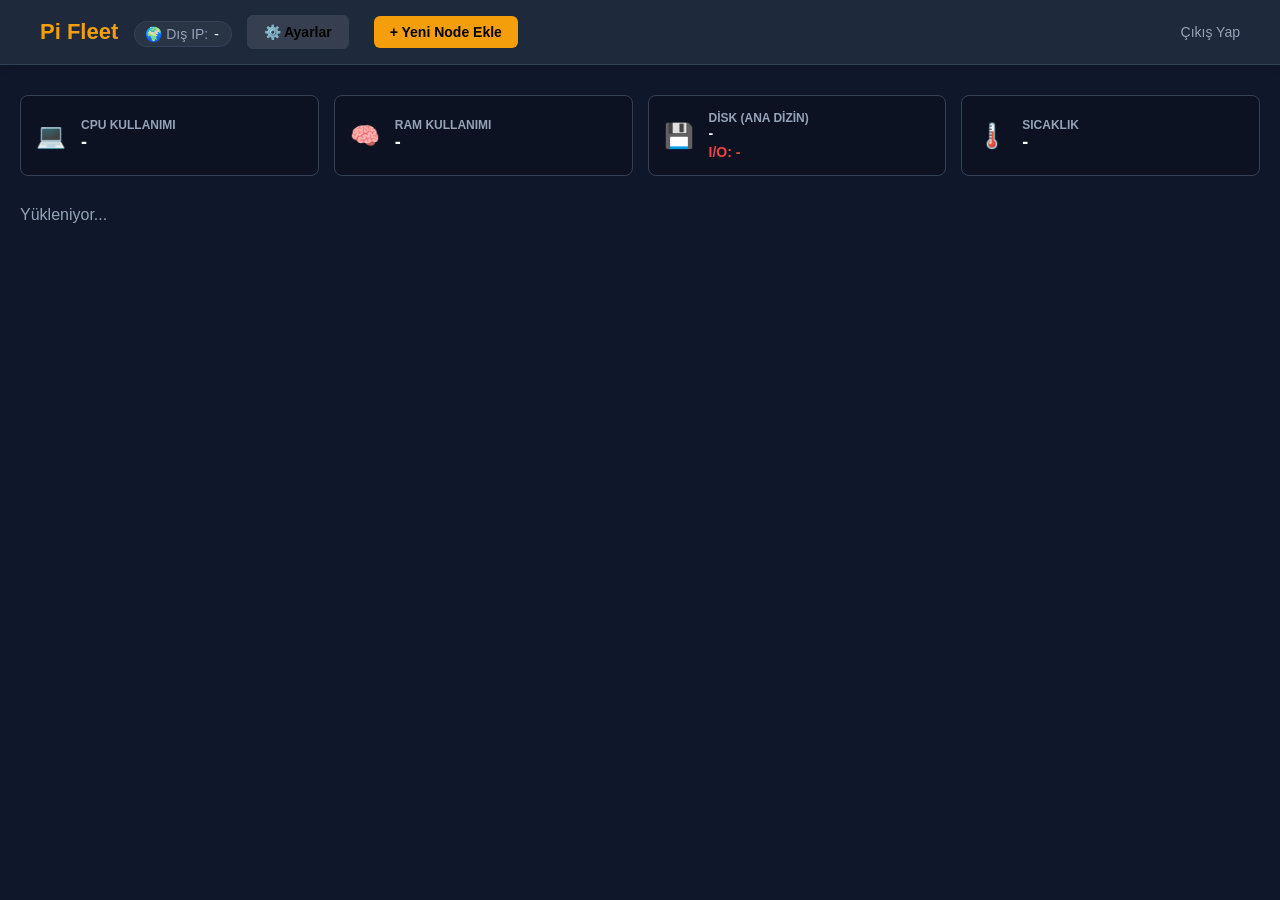
==== commit 87902fb2: "Update app.py and index.html with v24 fresh changes" ====
--- a/templates/index.html
+++ b/templates/index.html
@@ -3,118 +3,541 @@
 <head>
     <meta charset="UTF-8">
     <meta name="viewport" content="width=device-width, initial-scale=1.0">
-    <title>Pi Node Yönetim Arayüzü</title>
-    <link href="https://fonts.googleapis.com/css2?family=Inter:wght@300;400;500;600;700&display=swap" rel="stylesheet">
-    <link rel="stylesheet" href="{{ url_for('static', filename='style.css') }}">
+    <title>Pi Fleet | Node Yönetimi</title>
+    <style>
+        :root { --bg: #0f172a; --panel: #1e293b; --primary: #f59e0b; --text: #f8fafc; --text-muted: #94a3b8; --border: #334155; }
+        body { margin: 0; font-family: 'Segoe UI', Tahoma, Geneva, Verdana, sans-serif; background: var(--bg); color: var(--text); }
+        .header { background: var(--panel); padding: 15px 40px; display: flex; justify-content: space-between; align-items: center; border-bottom: 1px solid var(--border); box-shadow: 0 4px 6px rgba(0,0,0,0.1); }
+        .header-title { display: flex; align-items: center; gap: 15px; }
+        .header h1 { margin: 0; color: var(--primary); font-size: 22px; }
+        .header button { padding: 8px 16px; font-size: 14px; }
+        .logout { color: var(--text-muted); text-decoration: none; font-size: 14px; }
+        .logout:hover { color: #fff; }
+        
+        .container { max-width: 1400px; margin: 30px auto; padding: 0 20px; }
+        
+        /* System Monitor */
+        .sys-monitor { display: grid; grid-template-columns: repeat(4, 1fr); gap: 15px; margin-bottom: 30px; }
+        .sys-card { background: rgba(0,0,0,0.2); padding: 15px; border-radius: 8px; border: 1px solid var(--border); display: flex; align-items: center; gap: 15px; }
+        .sys-icon { font-size: 24px; color: var(--primary); }
+        .sys-info h4 { margin: 0; font-size: 12px; color: var(--text-muted); text-transform: uppercase; }
+        .sys-info span { font-size: 18px; font-weight: bold; }
+        
+        .grid { display: grid; grid-template-columns: repeat(auto-fill, minmax(350px, 1fr)); gap: 25px; }
+        
+        .card { background: var(--panel); border-radius: 10px; border: 1px solid var(--border); box-shadow: 0 4px 6px rgba(0,0,0,0.1); overflow: hidden; display: flex; flex-direction: column; }
+        .card-header { padding: 15px 20px; border-bottom: 1px solid var(--border); display: flex; justify-content: space-between; align-items: center; background: rgba(0,0,0,0.1); }
+        .card-header h3 { margin: 0; font-size: 18px; color: #fff; display: flex; align-items: center; gap: 10px; }
+        .edit-icon { font-size: 12px; cursor: pointer; color: var(--text-muted); padding: 4px; border-radius: 4px; }
+        .edit-icon:hover { color: #fff; background: rgba(255,255,255,0.1); }
+        .status-badge { padding: 4px 10px; border-radius: 20px; font-size: 11px; font-weight: bold; text-transform: uppercase; letter-spacing: 0.5px; }
+        .status-up { background: rgba(16, 185, 129, 0.2); color: #10b981; }
+        .status-down { background: rgba(239, 68, 68, 0.2); color: #ef4444; }
+        
+        .card-body { padding: 20px; flex: 1; }
+        .stat-row { display: flex; justify-content: space-between; margin-bottom: 10px; font-size: 13px; }
+        .stat-label { color: var(--text-muted); }
+        .stat-value { font-weight: 500; font-family: monospace; }
+        
+        .card-footer { padding: 15px 20px; border-top: 1px solid var(--border); background: rgba(0,0,0,0.1); display: flex; gap: 8px; flex-wrap: wrap; }
+        .btn-sm { flex: 1; padding: 8px; font-size: 12px; background: rgba(255,255,255,0.1); color: #fff; border: 1px solid rgba(255,255,255,0.1); border-radius: 5px; cursor: pointer; transition: 0.2s; min-width: 60px; text-align: center; }
+        .btn-sm:hover { background: rgba(255,255,255,0.2); }
+        .btn-sm.primary { background: rgba(245, 158, 11, 0.2); color: var(--primary); border-color: rgba(245, 158, 11, 0.3); }
+        .btn-sm.primary:hover { background: rgba(245, 158, 11, 0.3); }
+        .btn-sm.danger { background: rgba(239, 68, 68, 0.1); color: #ef4444; border-color: rgba(239, 68, 68, 0.2); }
+        .btn-sm.danger:hover { background: rgba(239, 68, 68, 0.2); }
+        
+        button { background: var(--primary); color: #000; border: none; padding: 10px 20px; border-radius: 6px; font-weight: bold; cursor: pointer; transition: 0.2s; }
+        button:hover { background: #d97706; }
+        
+        /* Modal */
+        .modal { display: none; position: fixed; top: 0; left: 0; width: 100%; height: 100%; background: rgba(0,0,0,0.7); align-items: center; justify-content: center; z-index: 1000; }
+        .modal-content { background: var(--panel); width: 100%; max-width: 500px; border-radius: 12px; padding: 25px; border: 1px solid var(--border); box-shadow: 0 15px 30px rgba(0,0,0,0.5); }
+        .modal-header { display: flex; justify-content: space-between; align-items: center; margin-bottom: 20px; }
+        .modal-header h2 { margin: 0; font-size: 20px; color: var(--primary); }
+        .close { color: var(--text-muted); cursor: pointer; font-size: 24px; font-weight: bold; }
+        .close:hover { color: #fff; }
+        .form-group { margin-bottom: 15px; }
+        .form-group label { display: block; margin-bottom: 5px; color: var(--text-muted); font-size: 14px; }
+        .form-group input, .form-group textarea { width: 100%; padding: 10px; background: rgba(0,0,0,0.2); border: 1px solid var(--border); border-radius: 6px; color: #fff; box-sizing: border-box; }
+        .form-group textarea { height: 120px; font-family: monospace; resize: vertical; }
+    
+        @media (max-width: 768px) {
+            .sys-monitor { grid-template-columns: repeat(2, 1fr); }
+            @media (max-width: 480px) { .sys-monitor { grid-template-columns: 1fr; } }
+            .header { flex-direction: column; gap: 15px; align-items: stretch; text-align: center; }
+            .header-title { flex-direction: column; justify-content: center; }
+            .grid { grid-template-columns: 1fr; }
+            .card-footer { display: grid; grid-template-columns: 1fr 1fr; gap: 10px; }
+            .card-footer .btn-sm { width: 100%; margin: 0; }
+        }
+    </style>
 </head>
 <body>
-    <div class="background-shapes">
-        <div class="shape shape-1"></div>
-        <div class="shape shape-2"></div>
-        <div class="shape shape-3"></div>
+    
+    <div id="updateBanner" style="display: none; background: linear-gradient(90deg, #ff9800, #f44336); color: white; text-align: center; padding: 12px; font-weight: bold; font-size: 15px; position: sticky; top: 0; z-index: 1000; box-shadow: 0 4px 15px rgba(0,0,0,0.3);">
+        🚀 Yeni Pi Node Sürümü Çıktı: <span id="newVersionText"></span> 
+        <button onclick="triggerUpdate()" id="updateBtn" style="margin-left: 15px; background: white; color: #d32f2f; padding: 6px 15px; border-radius: 20px; font-weight: bold; border: none; cursor: pointer; transition: 0.2s;">✨ Tümünü Güncelle</button>
+    </div>
+
+    <div class="header">
+        <div class="header-title">
+            <h1>Pi Fleet <span style="font-size: 14px; color: var(--text-muted); font-weight: normal; margin-left: 10px; padding: 4px 10px; background: rgba(255,255,255,0.05); border-radius: 20px; border: 1px solid var(--border);">🌍 Dış IP: <span id="publicIpTxt" style="color: #fff; font-family: monospace;">-</span></span></h1>
+            <button onclick="openSettingsModal()" style="margin-right: 10px; background: rgba(255,255,255,0.1); border: 1px solid var(--border);">⚙️ Ayarlar</button>
+            <button onclick="openCreateModal()">+ Yeni Node Ekle</button>
+        </div>
+        <a href="/logout" class="logout">Çıkış Yap</a>
     </div>
 
     <div class="container">
-        <div class="glass-panel">
-            <header>
-                <div class="logo-container">
-                    <svg class="pi-logo" viewBox="0 0 24 24" fill="none" xmlns="http://www.w3.org/2000/svg">
-                        <path d="M12 2C6.48 2 2 6.48 2 12C2 17.52 6.48 22 12 22C17.52 22 22 17.52 22 12C22 6.48 17.52 2 12 2ZM15.5 15.5C15.5 16.33 14.83 17 14 17C13.17 17 12.5 16.33 12.5 15.5V9.5H10.5V15.5C10.5 16.33 9.83 17 9 17C8.17 17 7.5 16.33 7.5 15.5V8H6V6H18V8H15.5V15.5Z" fill="url(#paint0_linear)"/>
-                        <defs>
-                            <linearGradient id="paint0_linear" x1="2" y1="2" x2="22" y2="22" gradientUnits="userSpaceOnUse">
-                                <stop stop-color="#F9A826"/>
-                                <stop offset="1" stop-color="#E85D04"/>
-                            </linearGradient>
-                        </defs>
-                    </svg>
-                    <h1>Pi Node UI</h1>
+        <!-- System Monitor -->
+        <div class="sys-monitor">
+            <div class="sys-card">
+                <div class="sys-icon">💻</div>
+                <div class="sys-info"><h4>CPU KULLANIMI</h4><span id="sysCpu">-</span></div>
+            </div>
+            <div class="sys-card">
+                <div class="sys-icon">🧠</div>
+                <div class="sys-info"><h4>RAM KULLANIMI</h4><span id="sysRam">-</span></div>
+            </div>
+            <div class="sys-card">
+                <div class="sys-icon">💾</div>
+                <div class="sys-info"><h4>DİSK (Ana Dizin)</h4><span id="sysDisk" style="font-size:14px; display:block; margin-bottom:3px;">-</span><span id="sysDiskIo" style="font-size:14px; display:block; color:#ef4444; font-weight:bold;">I/O: -</span></div>
+            </div>
+            <div class="sys-card">
+                <div class="sys-icon">🌡️</div>
+                <div class="sys-info"><h4>SICAKLIK</h4><span id="sysTemp">-</span></div>
+            </div>
+        </div>
+
+        <div class="grid" id="nodesGrid">
+            <div style="color:var(--text-muted)">Yükleniyor...</div>
+        </div>
+    </div>
+
+    <!-- Create Node Modal -->
+    <div class="modal" id="createModal">
+        <div class="modal-content">
+            <div class="modal-header">
+                <h2>Yeni Node Oluştur</h2>
+                <span class="close" onclick="closeModal('createModal')">&times;</span>
+            </div>
+            <div class="form-group">
+                <label>Node İsmi</label>
+                <input type="text" id="newNodeName" placeholder="Örn: Mürteza Node 1">
+            </div>
+            <div id="createLoading" style="display:none; text-align:center; padding:10px; color:var(--primary); font-size:13px; margin-bottom:10px;">
+                <div style="display:inline-block; width:20px; height:20px; border:3px solid rgba(245,158,11,0.3); border-top-color:var(--primary); border-radius:50%; animation:spin 1s linear infinite; vertical-align:middle; margin-right:8px;"></div>
+                Akıllı senkronizasyon yapılıyor (Disk hızınıza göre 1-3 dakika sürebilir). Lütfen sayfayı kapatmayın...
+            </div>
+            <button id="createNodeBtn" onclick="createNode()" style="width:100%">Oluştur ve Başlat</button>
+            <style>@keyframes spin { 100% { transform:rotate(360deg); } }</style>
+        </div>
+    </div>
+
+    <!-- Edit UUID Modal -->
+    <div class="modal" id="uuidModal">
+        <div class="modal-content">
+            <div class="modal-header">
+                <h2>UUID Kimlik Ayarı</h2>
+                <span class="close" onclick="closeModal('uuidModal')">&times;</span>
+            </div>
+            <p style="font-size:13px; color:var(--text-muted); margin-top:-10px; margin-bottom:15px;">Bu Node için kayıtlı olan kimlik dosyası içeriğini aşağıdan görüntüleyebilir veya düzenleyebilirsiniz.</p>
+            <div class="form-group">
+                <textarea id="uuidContent" placeholder="Kimlik içeriği buraya..."></textarea>
+            </div>
+            <input type="hidden" id="activeNodeId">
+            <button onclick="saveUUID()" style="width:100%">Değişiklikleri Kaydet</button>
+        </div>
+    </div>
+
+    <!-- Rename Node Modal -->
+    <div class="modal" id="renameModal">
+        <div class="modal-content">
+            <div class="modal-header">
+                <h2>Node İsmini Düzenle</h2>
+                <span class="close" onclick="closeModal('renameModal')">&times;</span>
+            </div>
+            <div class="form-group">
+                <label>Yeni İsim</label>
+                <input type="text" id="renameNodeName" placeholder="Yeni İsim">
+            </div>
+            <input type="hidden" id="renameNodeId">
+            <button onclick="saveRename()" style="width:100%">Güncelle</button>
+        </div>
+    </div>
+
+    <script>
+        async function loadSystem() {
+            try {
+                const res = await fetch('/api/system');
+                const data = await res.json();
+                document.getElementById('sysCpu').textContent = data.cpu;
+                document.getElementById('sysRam').textContent = `${data.ram_percent} (${data.ram_used} / ${data.ram_total})`;
+                document.getElementById('sysDisk').textContent = `${data.disk_percent} (${data.disk_used} / ${data.disk_total})`;
+                document.getElementById('sysDiskIo').textContent = 'I/O Meşguliyet: ' + (data.disk_io || 'N/A');
+                document.getElementById('sysTemp').textContent = data.temp;
+                if(document.getElementById('publicIpTxt')) document.getElementById('publicIpTxt').textContent = data.public_ip || '-';
+            } catch(e) {}
+        }
+
+        async function loadNodes() {
+            try {
+                const res = await fetch('/api/nodes');
+                const nodes = await res.json();
+                
+                const grid = document.getElementById('nodesGrid');
+                grid.innerHTML = '';
+                
+                if(nodes.length === 0) {
+                    grid.innerHTML = '<div style="color:var(--text-muted); grid-column: 1 / -1; text-align:center; padding: 40px;">Henüz hiç Node oluşturulmamış. "Yeni Node Ekle" butonunu kullanın.</div>';
+                    return;
+                }
+                
+                nodes.forEach(node => {
+                    const isUp = node.status.includes('Up');
+                    const badgeClass = isUp ? 'status-up' : 'status-down';
+                    
+                    const card = `
+                        <div class="card">
+                            <div class="card-header">
+                                <h3>${node.name} <span class="edit-icon" title="İsmi Değiştir" onclick="openRenameModal('${node.id}', '${node.name}')">✏️</span></h3>
+                                <div style="display:flex; align-items:center; gap:10px;"><span style="font-size:11.5px; color:var(--text-muted); font-family:monospace; letter-spacing:0.5px;">${isUp ? '⏱️ ' + node.status.replace('Up ', '') : ''}</span><span class="status-badge ${badgeClass}">${isUp ? 'ÇALIŞIYOR' : 'DURDURULDU'}</span></div>
+                            </div>
+                            <div class="card-body">
+                                <div class="stat-row">
+                                    <span class="stat-label">Port Bloğu:</span>
+                                    <span class="stat-value">${node.port_prefix}1 - ${node.port_prefix}3</span>
+                                </div>
+                                <div class="stat-row">
+                                    <span class="stat-label">Senkronizasyon (Ledger):</span>
+                                    <span class="stat-value" style="color:var(--primary)">${node.sync_status}</span>
+                                </div>
+                                <div class="stat-row">
+                                    <span class="stat-label">Node Durumu (State):</span>
+                                    <div style="text-align: right">
+                                        <span class="stat-value" style="color:#10b981">${node.state}</span>
+                                        ${node.detail ? `<div style="font-size: 10px; color: var(--text-muted); margin-top: 2px; max-width: 180px; line-height: 1.2;">${node.detail}</div>` : ''}
+                                    </div>
+                                </div>
+                                <div class="stat-row">
+                                    <span class="stat-label">Gelen/Giden Bağlantı:</span>
+                                    <span class="stat-value">${node.incoming} / 8</span>
+                                </div>
+                                <div class="stat-row">
+                                    <span class="stat-label">Protokol:</span>
+                                    <span class="stat-value">v${node.protocol}</span>
+                                </div>
+                                <div class="stat-row">
+                                    <span class="stat-label">Kimlik (UUID):</span>
+                                    <span class="stat-value" style="font-size:12px; max-width: 150px; text-overflow: ellipsis; overflow: hidden; white-space: nowrap;">
+                                        ${node.uuid ? '✅ ' + node.uuid : '❌ Tanımsız'}
+                                    </span>
+                                </div>
+                                <div class="stat-row" style="margin-top: 15px; border-top: 1px dashed var(--border); padding-top: 10px;">
+                                    <span class="stat-label" style="display:flex; align-items:center; gap:5px;">🛠️ Watchdog (Oto-Başlat):</span>
+
+                                    <span class="stat-value">
+                                        <button class="btn-sm" style="padding: 4px 12px; font-size: 11px; font-weight:bold; min-width: 70px; border-radius: 12px; ${node.auto_restart ? 'background: rgba(16, 185, 129, 0.2); color: #10b981; border: 1px solid rgba(16, 185, 129, 0.5); box-shadow: 0 0 10px rgba(16, 185, 129, 0.2);' : 'background: rgba(255,255,255,0.05); color: var(--text-muted); border: 1px solid var(--border);'}" onclick="toggleRestart('${node.id}')">${node.auto_restart ? 'AKTİF' : 'KAPALI'}</button>
+                                    </span>
+                                </div>
+                            </div>
+                            <div class="card-footer">
+                                ${isUp 
+                                    ? `<button class="btn-sm" onclick="nodeAction('${node.id}', 'restart')">Restart</button>
+                                       <button class="btn-sm" onclick="nodeAction('${node.id}', 'stop')">Durdur</button>`
+                                    : `<button class="btn-sm primary" onclick="nodeAction('${node.id}', 'start')">Başlat</button>`
+                                }
+                                <button class="btn-sm primary" onclick="openUuidModal('${node.id}')">UUID</button>
+                                <button class="btn-sm" style="background: rgba(139,92,246,0.2); color: #8b5cf6; border-color: rgba(139,92,246,0.5);" onclick="if(confirm('DİKKAT: Bu Node\\'a ait blok zinciri önbelleği tamamen sıfırlanacak ve baştan senkronize edilecek. Emin misiniz?')) nodeAction('${node.id}', 'wipe_db')">Sıfırla</button>
+                                <button class="btn-sm danger" onclick="deleteNode('${node.id}')">Sil</button>
+                            </div>
+                        </div>
+                    `;
+                    grid.innerHTML += card;
+                });
+            } catch (e) {
+                console.error(e);
+            }
+        }
+
+        function openCreateModal() { document.getElementById('createModal').style.display = 'flex'; }
+        
+        async function openUuidModal(id) { 
+            document.getElementById('activeNodeId').value = id;
+            const contentArea = document.getElementById('uuidContent');
+            contentArea.value = 'Sunucudan yükleniyor...';
+            document.getElementById('uuidModal').style.display = 'flex'; 
+            
+            try {
+                const res = await fetch(`/api/nodes/${id}/uuid`);
+                const data = await res.json();
+                if(data.success && data.content) {
+                    contentArea.value = data.content;
+                } else {
+                    contentArea.value = '';
+                }
+            } catch(e) {
+                contentArea.value = '';
+            }
+        }
+
+        function openRenameModal(id, currentName) {
+            document.getElementById('renameNodeId').value = id;
+            document.getElementById('renameNodeName').value = currentName;
+            document.getElementById('renameModal').style.display = 'flex';
+        }
+
+        function closeModal(id) { document.getElementById(id).style.display = 'none'; }
+
+        async function createNode() {
+            const name = document.getElementById('newNodeName').value || 'Yeni Node';
+            try {
+                const res = await fetch('/api/nodes/create', {
+                    method: 'POST',
+                    headers: {'Content-Type': 'application/json'},
+                    body: JSON.stringify({name: name})
+                });
+                const data = await res.json();
+                
+                closeModal('createModal');
+                document.getElementById('newNodeName').value = '';
+                
+                if (data.is_async) {
+                    const globalOverlay = document.createElement('div');
+                    globalOverlay.id = 'wipeOverlay';
+                    globalOverlay.innerHTML = `<div style="position:fixed; top:0; left:0; width:100vw; height:100vh; background:rgba(0,0,0,0.8); z-index:9999; display:flex; flex-direction:column; justify-content:center; align-items:center; color:white; font-size:18px;">
+                        <div style="width:40px; height:40px; border:4px solid rgba(245,158,11,0.3); border-top-color:var(--primary); border-radius:50%; animation:spin 1s linear infinite; margin-bottom:20px;"></div>
+                        <span id="wipeStatusText">Yeni Node Akıllı Klonlama başlatılıyor...</span><br><span style="font-size:13px; color:var(--text-muted); margin-top:10px;">Lütfen bekleyin...</span>
+                    </div>`;
+                    document.body.appendChild(globalOverlay);
+                    
+                    let interval = setInterval(async () => {
+                        try {
+                            const stRes = await fetch(`/api/nodes/${data.node_id}/clone_status`);
+                            const stData = await stRes.json();
+                            if(stData.status) {
+                                document.getElementById('wipeStatusText').textContent = stData.status;
+                                if(stData.status === 'Tamamlandı') {
+                                    clearInterval(interval);
+                                    const overlay = document.getElementById('wipeOverlay');
+                                    if(overlay) overlay.remove();
+                                    loadNodes();
+                                }
+                            }
+                        }catch(e){}
+                    }, 1000);
+                    return;
+                }
+                
+                loadNodes();
+            } catch (e) { alert('Hata: ' + e); }
+        }
+
+        async function nodeAction(id, action) {
+            if (action === 'wipe_db') {
+                const globalOverlay = document.createElement('div');
+                globalOverlay.id = 'wipeOverlay';
+                globalOverlay.innerHTML = `<div style="position:fixed; top:0; left:0; width:100vw; height:100vh; background:rgba(0,0,0,0.8); z-index:9999; display:flex; flex-direction:column; justify-content:center; align-items:center; color:white; font-size:18px;">
+                    <div style="width:40px; height:40px; border:4px solid rgba(245,158,11,0.3); border-top-color:var(--primary); border-radius:50%; animation:spin 1s linear infinite; margin-bottom:20px;"></div>
+                    <span id="wipeStatusText">Sıfırlama ve Akıllı Klonlama başlatılıyor...</span><br><span style="font-size:13px; color:var(--text-muted); margin-top:10px;">Lütfen bekleyin...</span>
+                </div>`;
+                document.body.appendChild(globalOverlay);
+            }
+            try {
+                const res = await fetch(`/api/nodes/${id}/action`, {
+                    method: 'POST',
+                    headers: {'Content-Type': 'application/json'},
+                    body: JSON.stringify({action: action})
+                });
+                const data = await res.json();
+                
+                if (action === 'wipe_db' && data.is_async) {
+                    let interval = setInterval(async () => {
+                        try {
+                            const stRes = await fetch(`/api/nodes/${data.node_id}/clone_status`);
+                            const stData = await stRes.json();
+                            if(stData.status) {
+                                document.getElementById('wipeStatusText').textContent = stData.status;
+                                if(stData.status === 'Tamamlandı') {
+                                    clearInterval(interval);
+                                    const overlay = document.getElementById('wipeOverlay');
+                                    if(overlay) overlay.remove();
+                                    loadNodes();
+                                }
+                            }
+                        }catch(e){}
+                    }, 1000);
+                    return;
+                }
+                
+                if (action === 'wipe_db') {
+                    const overlay = document.getElementById('wipeOverlay');
+                    if(overlay) overlay.remove();
+                }
+                if(!data.success) {
+                    alert('⚠️ BİLGİ: ' + data.message);
+                }
+                loadNodes();
+            } catch (e) { alert('Hata: ' + e); }
+        }
+
+        async function deleteNode(id) {
+            if(!confirm('Bu Node tamamen silinecek. Emin misiniz?')) return;
+            try {
+                await fetch(`/api/nodes/${id}/delete`, { method: 'POST' });
+                loadNodes();
+            } catch (e) { alert('Hata: ' + e); }
+        }
+
+        async function toggleRestart(id) {
+            try {
+                await fetch(`/api/nodes/${id}/toggle-restart`, { method: 'POST' });
+                loadNodes();
+            } catch (e) { alert('Hata: ' + e); }
+        }
+
+        async function saveUUID() {
+            const id = document.getElementById('activeNodeId').value;
+            const content = document.getElementById('uuidContent').value;
+            try {
+                await fetch(`/api/nodes/${id}/uuid`, {
+                    method: 'POST',
+                    headers: {'Content-Type': 'application/json'},
+                    body: JSON.stringify({content: content})
+                });
+                closeModal('uuidModal');
+                loadNodes();
+            } catch (e) { alert('Hata: ' + e); }
+        }
+
+        async function saveRename() {
+            const id = document.getElementById('renameNodeId').value;
+            const name = document.getElementById('renameNodeName').value;
+            try {
+                await fetch(`/api/nodes/${id}/rename`, {
+                    method: 'POST',
+                    headers: {'Content-Type': 'application/json'},
+                    body: JSON.stringify({name: name})
+                });
+                closeModal('renameModal');
+                loadNodes();
+            } catch (e) { alert('Hata: ' + e); }
+        }
+
+        loadSystem();
+        loadNodes();
+        setInterval(() => { loadSystem(); loadNodes(); }, 10000);
+    
+        function openSettingsModal() {
+            document.getElementById('settingsModal').style.display = 'flex';
+            fetchSettings();
+        }
+        function closeSettingsModal(e) {
+            if (e.target === document.getElementById('settingsModal')) {
+                document.getElementById('settingsModal').style.display = 'none';
+            }
+        }
+        
+        function fetchSettings() {
+            fetch('/api/settings').then(r=>r.json()).then(data => {
+                const btnOn = document.getElementById('btnAutoOn');
+                const btnOff = document.getElementById('btnAutoOff');
+                
+                if (data.auto_update === '1') {
+                    btnOn.style.background = '#00e676';
+                    btnOn.style.color = '#000';
+                    btnOff.style.background = 'var(--bg-card)';
+                    btnOff.style.color = 'var(--text-muted)';
+                } else {
+                    btnOff.style.background = '#ff4b4b';
+                    btnOff.style.color = '#fff';
+                    btnOn.style.background = 'var(--bg-card)';
+                    btnOn.style.color = 'var(--text-muted)';
+                }
+                
+                document.getElementById('currentImageCode').textContent = data.current_image || '-';
+            });
+        }
+        
+        function setAutoUpdate(val) {
+            fetch('/api/settings', {
+                method: 'POST',
+                headers: {'Content-Type': 'application/json'},
+                body: JSON.stringify({auto_update: val})
+            }).then(() => fetchSettings());
+        }
+        
+        function checkUpdates() {
+            fetch('/api/settings').then(r=>r.json()).then(data => {
+                const banner = document.getElementById('updateBanner');
+                if(!banner) return;
+                if (data.is_updating) {
+                    banner.style.display = 'block';
+                    banner.style.background = 'linear-gradient(90deg, #2196F3, #9C27B0)';
+                    banner.innerHTML = '⚙️ Sistem şu anda tüm Node ları yeni sürüme güncelliyor... Lütfen bekleyin.';
+                } else if (data.update_available) {
+                    banner.style.display = 'block';
+                    banner.style.background = 'linear-gradient(90deg, #ff9800, #f44336)';
+                    let v = data.update_available.split(':').pop();
+                    document.getElementById('newVersionText').textContent = v;
+                } else {
+                    banner.style.display = 'none';
+                }
+            });
+        }
+        
+        function triggerUpdate() {
+            const btn = document.getElementById('updateBtn');
+            btn.textContent = "⏳ Başlatılıyor...";
+            fetch('/api/update_all', {method: 'POST'}).then(r=>r.json()).then(res => {
+                alert(res.msg);
+                checkUpdates();
+            });
+        }
+        
+        function changePassword() {
+            const pwd = document.getElementById('newAdminPassword').value;
+            if(!pwd) return;
+            fetch('/api/change_password', {
+                method: 'POST',
+                headers: {'Content-Type': 'application/json'},
+                body: JSON.stringify({password: pwd})
+            }).then(r=>r.json()).then(res => {
+                alert(res.msg);
+                if(res.success) document.getElementById('newAdminPassword').value = '';
+            });
+        }
+        
+        setInterval(checkUpdates, 15000);
+        checkUpdates();
+
+</script>
+
+    <div class="modal" id="settingsModal" onclick="closeSettingsModal(event)">
+        <div class="modal-content">
+            <div class="modal-header"><h2>⚙️ Sistem Ayarları</h2><span class="close" onclick="document.getElementById('settingsModal').style.display='none'">&times;</span></div>
+            <div class="form-group" style="margin-top:20px; background: rgba(255,255,255,0.02); padding: 15px; border-radius: 12px; border: 1px solid var(--border);">
+                <label>Otomatik Güncelleme (Auto-Update)</label>
+                <p style="color: var(--text-muted); font-size: 13px; margin-bottom: 10px;">Yeni bir Pi Node sürümü çıktığında sistemin Node'ları kendi kendine güncellemesine izin verir.</p>
+                <div style="display: flex; gap: 10px;">
+                    <button id="btnAutoOn" onclick="setAutoUpdate('1')" style="flex:1; background: var(--bg-card); color: var(--text-muted); border: 1px solid var(--border);">AÇIK</button>
+                    <button id="btnAutoOff" onclick="setAutoUpdate('0')" style="flex:1; background: var(--bg-card); color: var(--text-muted); border: 1px solid var(--border);">KAPALI</button>
                 </div>
-                <p class="subtitle">Uzak Sunucu Yapılandırma Paneli (192.168.0.10)</p>
-            </header>
-
-            <main>
-                <div class="form-group">
-                    <label for="jsonInput">user-preferences.json İçeriği</label>
-                    <p class="help-text">Masaüstü uygulamanızdan kopyaladığınız JSON içeriğini (UUID) aşağıya yapıştırın.</p>
-                    <div class="editor-container">
-                        <textarea id="jsonInput" placeholder='{\n  "uuid": "xxxxxxxx-xxxx-xxxx-xxxx-xxxxxxxxxxxx"\n}'></textarea>
-                    </div>
-                </div>
-
-                <div id="notification" class="notification hidden">
-                    <span class="icon"></span>
-                    <span class="message"></span>
-                </div>
-
-                <button id="saveBtn" class="primary-btn">
-                    <span class="btn-text">Kaydet ve Senkronize Et</span>
-                    <div class="spinner hidden"></div>
-                </button>
-            </main>
-        </div>
-    </div>
-
-    <script>
-        document.getElementById('saveBtn').addEventListener('click', async () => {
-            const jsonContent = document.getElementById('jsonInput').value;
-            const btn = document.getElementById('saveBtn');
-            const btnText = btn.querySelector('.btn-text');
-            const spinner = btn.querySelector('.spinner');
-            const notification = document.getElementById('notification');
-            const icon = notification.querySelector('.icon');
-            const message = notification.querySelector('.message');
-
-            if (!jsonContent.trim()) {
-                showNotification('error', 'Lütfen JSON içeriğini girin.');
-                return;
-            }
-
-            // Buton yükleniyor durumuna geçer
-            btn.disabled = true;
-            btnText.textContent = 'Bağlanıyor...';
-            spinner.classList.remove('hidden');
-            notification.classList.add('hidden');
-
-            try {
-                const response = await fetch('/api/save', {
-                    method: 'POST',
-                    headers: {
-                        'Content-Type': 'application/json',
-                    },
-                    body: JSON.stringify({ content: jsonContent })
-                });
-
-                const result = await response.json();
-
-                if (result.success) {
-                    showNotification('success', result.message);
-                } else {
-                    showNotification('error', result.message);
-                }
-            } catch (error) {
-                showNotification('error', 'Sunucu ile iletişim kurulamadı: ' + error.message);
-            } finally {
-                // Butonu eski haline getir
-                btn.disabled = false;
-                btnText.textContent = 'Kaydet ve Senkronize Et';
-                spinner.classList.add('hidden');
-            }
-        });
-
-        function showNotification(type, text) {
-            const notification = document.getElementById('notification');
-            const icon = notification.querySelector('.icon');
-            const message = notification.querySelector('.message');
-
-            notification.className = `notification ${type}`;
-            message.textContent = text;
+            </div>
+            <div class="form-group" style="margin-top:20px; text-align: center;">
+                <p style="color: var(--text-muted); font-size: 13px;">Mevcut İmaj:</p>
+                <code id="currentImageCode" style="display: block; background: #000; padding: 8px; border-radius: 6px; font-size: 11px; color: #00e676; word-break: break-all;">Yükleniyor...</code>
+            </div>
             
-            if (type === 'success') {
-                icon.innerHTML = '<svg viewBox="0 0 24 24" width="20" height="20" fill="none" stroke="currentColor" stroke-width="2" stroke-linecap="round" stroke-linejoin="round"><path d="M22 11.08V12a10 10 0 1 1-5.93-9.14"></path><polyline points="22 4 12 14.01 9 11.01"></polyline></svg>';
-            } else {
-                icon.innerHTML = '<svg viewBox="0 0 24 24" width="20" height="20" fill="none" stroke="currentColor" stroke-width="2" stroke-linecap="round" stroke-linejoin="round"><circle cx="12" cy="12" r="10"></circle><line x1="12" y1="8" x2="12" y2="12"></line><line x1="12" y1="16" x2="12.01" y2="16"></line></svg>';
-            }
-        }
-    </script>
+            <div class="form-group" style="margin-top:20px; background: rgba(255,255,255,0.02); padding: 15px; border-radius: 12px; border: 1px solid var(--border);">
+                <label>Kullanıcı Şifresi Değiştir (Giriş Şifresi)</label>
+                <input type="text" id="newAdminPassword" placeholder="Yeni Şifre Yazın..." style="margin-bottom:10px;">
+                <button onclick="changePassword()" style="width:100%; background: var(--primary); color: white; border: none; padding: 10px; border-radius: 8px; font-weight: bold;">Şifreyi Güncelle</button>
+            </div>
+            <button class="btn-cancel" onclick="document.getElementById('settingsModal').style.display='none'" style="margin-top: 20px; width: 100%;">Kapat</button>
+        </div>
+    </div>
+
 </body>
-</html>
+</html>
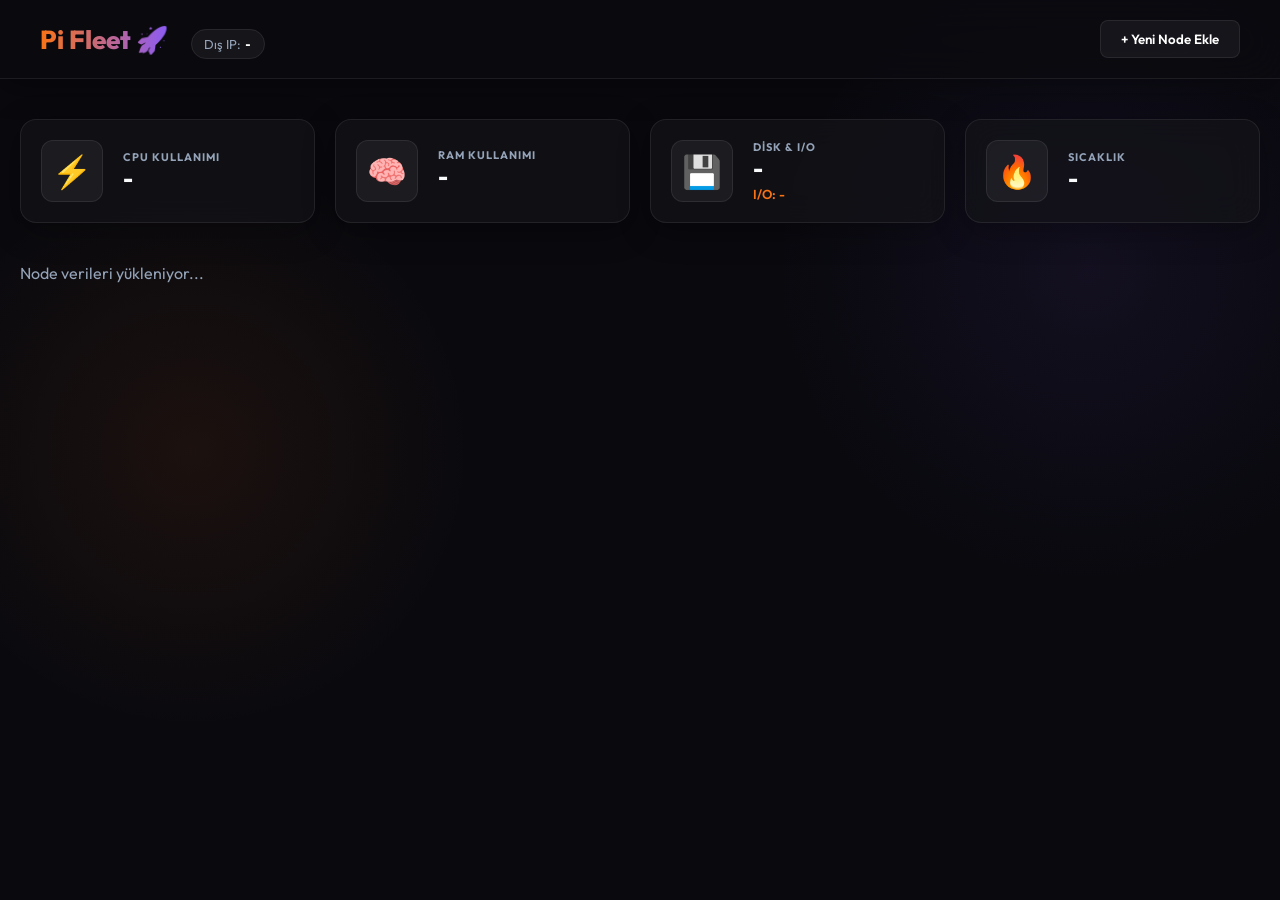
==== commit d8307a80: "Add app_v3.py, add NAT and MTU fixes, auto-healing patches, and UI improvements for PiNode project" ====
--- a/templates/index.html
+++ b/templates/index.html
@@ -3,167 +3,218 @@
 <head>
     <meta charset="UTF-8">
     <meta name="viewport" content="width=device-width, initial-scale=1.0">
-    <title>Pi Fleet | Node Yönetimi</title>
+    <title>Pi Fleet | Premium Node Management</title>
+    <link href="https://fonts.googleapis.com/css2?family=Outfit:wght@300;400;600;800&display=swap" rel="stylesheet">
     <style>
-        :root { --bg: #0f172a; --panel: #1e293b; --primary: #f59e0b; --text: #f8fafc; --text-muted: #94a3b8; --border: #334155; }
-        body { margin: 0; font-family: 'Segoe UI', Tahoma, Geneva, Verdana, sans-serif; background: var(--bg); color: var(--text); }
-        .header { background: var(--panel); padding: 15px 40px; display: flex; justify-content: space-between; align-items: center; border-bottom: 1px solid var(--border); box-shadow: 0 4px 6px rgba(0,0,0,0.1); }
-        .header-title { display: flex; align-items: center; gap: 15px; }
-        .header h1 { margin: 0; color: var(--primary); font-size: 22px; }
-        .header button { padding: 8px 16px; font-size: 14px; }
-        .logout { color: var(--text-muted); text-decoration: none; font-size: 14px; }
-        .logout:hover { color: #fff; }
-        
-        .container { max-width: 1400px; margin: 30px auto; padding: 0 20px; }
+        :root {
+            --bg: #09090e;
+            --primary: #f97316;
+            --primary-glow: rgba(249, 115, 22, 0.4);
+            --secondary: #8b5cf6;
+            --secondary-glow: rgba(139, 92, 246, 0.4);
+            --glass-bg: rgba(20, 20, 25, 0.65);
+            --glass-border: rgba(255, 255, 255, 0.08);
+            --text: #f8fafc;
+            --text-muted: #94a3b8;
+        }
+        body {
+            margin: 0; font-family: 'Outfit', sans-serif; background: var(--bg); color: var(--text);
+            background-image: 
+                radial-gradient(circle at 15% 50%, rgba(249, 115, 22, 0.08), transparent 25%),
+                radial-gradient(circle at 85% 30%, rgba(139, 92, 246, 0.08), transparent 25%);
+            background-attachment: fixed;
+            overflow-x: hidden;
+        }
+        /* Glassmorphism */
+        .glass {
+            background: var(--glass-bg);
+            backdrop-filter: blur(16px);
+            -webkit-backdrop-filter: blur(16px);
+            border: 1px solid var(--glass-border);
+            border-radius: 16px;
+            box-shadow: 0 8px 32px 0 rgba(0, 0, 0, 0.3);
+            transition: all 0.3s ease;
+        }
+        
+        .header {
+            padding: 20px 40px; display: flex; justify-content: space-between; align-items: center;
+            border-bottom: 1px solid var(--glass-border);
+            background: rgba(10, 10, 15, 0.8); backdrop-filter: blur(20px);
+            position: sticky; top: 0; z-index: 100;
+        }
+        .header-title h1 {
+            margin: 0; color: #fff; font-size: 26px; font-weight: 800;
+            background: linear-gradient(90deg, var(--primary), var(--secondary));
+            -webkit-background-clip: text; -webkit-text-fill-color: transparent;
+            display: inline-block;
+        }
+        
+        .btn {
+            background: rgba(255,255,255,0.05); color: #fff; border: 1px solid var(--glass-border);
+            padding: 10px 20px; border-radius: 8px; font-weight: 600; cursor: pointer; transition: 0.3s;
+            font-family: 'Outfit', sans-serif;
+        }
+        .btn:hover { background: rgba(255,255,255,0.1); transform: translateY(-2px); }
+        .btn-primary {
+            background: linear-gradient(135deg, var(--primary), #d97706);
+            border: none; box-shadow: 0 4px 15px var(--primary-glow);
+        }
+        .btn-primary:hover { box-shadow: 0 6px 20px var(--primary-glow); }
+        
+        .container { max-width: 1400px; margin: 40px auto; padding: 0 20px; }
         
         /* System Monitor */
-        .sys-monitor { display: grid; grid-template-columns: repeat(4, 1fr); gap: 15px; margin-bottom: 30px; }
-        .sys-card { background: rgba(0,0,0,0.2); padding: 15px; border-radius: 8px; border: 1px solid var(--border); display: flex; align-items: center; gap: 15px; }
-        .sys-icon { font-size: 24px; color: var(--primary); }
-        .sys-info h4 { margin: 0; font-size: 12px; color: var(--text-muted); text-transform: uppercase; }
-        .sys-info span { font-size: 18px; font-weight: bold; }
-        
-        .grid { display: grid; grid-template-columns: repeat(auto-fill, minmax(350px, 1fr)); gap: 25px; }
-        
-        .card { background: var(--panel); border-radius: 10px; border: 1px solid var(--border); box-shadow: 0 4px 6px rgba(0,0,0,0.1); overflow: hidden; display: flex; flex-direction: column; }
-        .card-header { padding: 15px 20px; border-bottom: 1px solid var(--border); display: flex; justify-content: space-between; align-items: center; background: rgba(0,0,0,0.1); }
-        .card-header h3 { margin: 0; font-size: 18px; color: #fff; display: flex; align-items: center; gap: 10px; }
-        .edit-icon { font-size: 12px; cursor: pointer; color: var(--text-muted); padding: 4px; border-radius: 4px; }
-        .edit-icon:hover { color: #fff; background: rgba(255,255,255,0.1); }
-        .status-badge { padding: 4px 10px; border-radius: 20px; font-size: 11px; font-weight: bold; text-transform: uppercase; letter-spacing: 0.5px; }
-        .status-up { background: rgba(16, 185, 129, 0.2); color: #10b981; }
-        .status-down { background: rgba(239, 68, 68, 0.2); color: #ef4444; }
-        
-        .card-body { padding: 20px; flex: 1; }
-        .stat-row { display: flex; justify-content: space-between; margin-bottom: 10px; font-size: 13px; }
+        .sys-monitor { display: grid; grid-template-columns: repeat(4, 1fr); gap: 20px; margin-bottom: 40px; }
+        .sys-card {
+            padding: 20px; display: flex; align-items: center; gap: 20px; position: relative; overflow: hidden;
+        }
+        .sys-card::before {
+            content: ''; position: absolute; top: -50%; left: -50%; width: 200%; height: 200%;
+            background: radial-gradient(circle, rgba(255,255,255,0.03) 0%, transparent 60%);
+            opacity: 0; transition: opacity 0.5s;
+        }
+        .sys-card:hover::before { opacity: 1; }
+        .sys-icon {
+            font-size: 32px; background: rgba(255,255,255,0.05); width: 60px; height: 60px;
+            display: flex; align-items: center; justify-content: center; border-radius: 12px;
+            border: 1px solid var(--glass-border);
+        }
+        .sys-info h4 { margin: 0; font-size: 11px; color: var(--text-muted); text-transform: uppercase; letter-spacing: 1px; }
+        .sys-info span { font-size: 22px; font-weight: 800; }
+        .sys-info .sub-val { font-size: 13px; color: var(--primary); font-weight: 600; display: block; margin-top: 4px; }
+        
+        /* Nodes Grid */
+        .grid { display: grid; grid-template-columns: repeat(auto-fill, minmax(380px, 1fr)); gap: 30px; }
+        .card { display: flex; flex-direction: column; overflow: hidden; position: relative; }
+        .card:hover { transform: translateY(-5px); box-shadow: 0 15px 40px rgba(0,0,0,0.4); border-color: rgba(255,255,255,0.15); }
+        
+        .card-header {
+            padding: 20px 25px; border-bottom: 1px solid var(--glass-border);
+            display: flex; justify-content: space-between; align-items: center; background: rgba(0,0,0,0.2);
+        }
+        .card-header h3 { margin: 0; font-size: 20px; font-weight: 800; display: flex; align-items: center; gap: 10px; }
+        
+        .status-dot {
+            width: 10px; height: 10px; border-radius: 50%; display: inline-block;
+            box-shadow: 0 0 10px currentColor;
+        }
+        .status-up .status-dot { background: #10b981; color: #10b981; animation: pulse 2s infinite; }
+        .status-down .status-dot { background: #ef4444; color: #ef4444; }
+        @keyframes pulse { 0% { box-shadow: 0 0 0 0 rgba(16,185,129,0.4); } 70% { box-shadow: 0 0 0 10px rgba(16,185,129,0); } 100% { box-shadow: 0 0 0 0 rgba(16,185,129,0); } }
+        
+        .card-body { padding: 25px; flex: 1; }
+        .stat-row { display: flex; justify-content: space-between; margin-bottom: 15px; font-size: 14px; align-items: center;}
         .stat-label { color: var(--text-muted); }
-        .stat-value { font-weight: 500; font-family: monospace; }
-        
-        .card-footer { padding: 15px 20px; border-top: 1px solid var(--border); background: rgba(0,0,0,0.1); display: flex; gap: 8px; flex-wrap: wrap; }
-        .btn-sm { flex: 1; padding: 8px; font-size: 12px; background: rgba(255,255,255,0.1); color: #fff; border: 1px solid rgba(255,255,255,0.1); border-radius: 5px; cursor: pointer; transition: 0.2s; min-width: 60px; text-align: center; }
-        .btn-sm:hover { background: rgba(255,255,255,0.2); }
-        .btn-sm.primary { background: rgba(245, 158, 11, 0.2); color: var(--primary); border-color: rgba(245, 158, 11, 0.3); }
-        .btn-sm.primary:hover { background: rgba(245, 158, 11, 0.3); }
-        .btn-sm.danger { background: rgba(239, 68, 68, 0.1); color: #ef4444; border-color: rgba(239, 68, 68, 0.2); }
-        .btn-sm.danger:hover { background: rgba(239, 68, 68, 0.2); }
-        
-        button { background: var(--primary); color: #000; border: none; padding: 10px 20px; border-radius: 6px; font-weight: bold; cursor: pointer; transition: 0.2s; }
-        button:hover { background: #d97706; }
-        
-        /* Modal */
-        .modal { display: none; position: fixed; top: 0; left: 0; width: 100%; height: 100%; background: rgba(0,0,0,0.7); align-items: center; justify-content: center; z-index: 1000; }
-        .modal-content { background: var(--panel); width: 100%; max-width: 500px; border-radius: 12px; padding: 25px; border: 1px solid var(--border); box-shadow: 0 15px 30px rgba(0,0,0,0.5); }
-        .modal-header { display: flex; justify-content: space-between; align-items: center; margin-bottom: 20px; }
-        .modal-header h2 { margin: 0; font-size: 20px; color: var(--primary); }
-        .close { color: var(--text-muted); cursor: pointer; font-size: 24px; font-weight: bold; }
-        .close:hover { color: #fff; }
-        .form-group { margin-bottom: 15px; }
-        .form-group label { display: block; margin-bottom: 5px; color: var(--text-muted); font-size: 14px; }
-        .form-group input, .form-group textarea { width: 100%; padding: 10px; background: rgba(0,0,0,0.2); border: 1px solid var(--border); border-radius: 6px; color: #fff; box-sizing: border-box; }
-        .form-group textarea { height: 120px; font-family: monospace; resize: vertical; }
-    
-        @media (max-width: 768px) {
-            .sys-monitor { grid-template-columns: repeat(2, 1fr); }
-            @media (max-width: 480px) { .sys-monitor { grid-template-columns: 1fr; } }
-            .header { flex-direction: column; gap: 15px; align-items: stretch; text-align: center; }
-            .header-title { flex-direction: column; justify-content: center; }
-            .grid { grid-template-columns: 1fr; }
-            .card-footer { display: grid; grid-template-columns: 1fr 1fr; gap: 10px; }
-            .card-footer .btn-sm { width: 100%; margin: 0; }
-        }
+        .stat-value { font-weight: 600; font-family: monospace; font-size: 15px; }
+        
+        .card-footer {
+            padding: 20px 25px; border-top: 1px solid var(--glass-border);
+            background: rgba(0,0,0,0.2); display: flex; gap: 10px; flex-wrap: wrap;
+        }
+        .btn-sm {
+            flex: 1; padding: 10px; font-size: 13px; background: rgba(255,255,255,0.05); color: #fff;
+            border: 1px solid var(--glass-border); border-radius: 8px; cursor: pointer; transition: 0.2s; font-weight: 600;
+        }
+        .btn-sm:hover { background: rgba(255,255,255,0.1); }
+        
+        /* Modal Styles */
+        .modal { display: none; position: fixed; top: 0; left: 0; width: 100%; height: 100%; background: rgba(0,0,0,0.8); backdrop-filter: blur(5px); align-items: center; justify-content: center; z-index: 1000; }
+        .modal-content { background: var(--bg); width: 100%; max-width: 500px; padding: 30px; }
+        .form-group input, .form-group textarea { width: 100%; padding: 12px; background: rgba(255,255,255,0.05); border: 1px solid var(--glass-border); border-radius: 8px; color: #fff; box-sizing: border-box; font-family: 'Outfit'; font-size: 14px; margin-top: 8px;}
+        .form-group textarea { height: 120px; font-family: monospace; }
+        
+        /* Scrollbar */
+        ::-webkit-scrollbar { width: 8px; }
+        ::-webkit-scrollbar-track { background: var(--bg); }
+        ::-webkit-scrollbar-thumb { background: var(--glass-border); border-radius: 4px; }
+        ::-webkit-scrollbar-thumb:hover { background: var(--text-muted); }
     </style>
 </head>
 <body>
-    
-    <div id="updateBanner" style="display: none; background: linear-gradient(90deg, #ff9800, #f44336); color: white; text-align: center; padding: 12px; font-weight: bold; font-size: 15px; position: sticky; top: 0; z-index: 1000; box-shadow: 0 4px 15px rgba(0,0,0,0.3);">
-        🚀 Yeni Pi Node Sürümü Çıktı: <span id="newVersionText"></span> 
-        <button onclick="triggerUpdate()" id="updateBtn" style="margin-left: 15px; background: white; color: #d32f2f; padding: 6px 15px; border-radius: 20px; font-weight: bold; border: none; cursor: pointer; transition: 0.2s;">✨ Tümünü Güncelle</button>
-    </div>
-
-    <div class="header">
+
+    <div class="header glass" style="border-radius: 0; border-top: none; border-left: none; border-right: none;">
         <div class="header-title">
-            <h1>Pi Fleet <span style="font-size: 14px; color: var(--text-muted); font-weight: normal; margin-left: 10px; padding: 4px 10px; background: rgba(255,255,255,0.05); border-radius: 20px; border: 1px solid var(--border);">🌍 Dış IP: <span id="publicIpTxt" style="color: #fff; font-family: monospace;">-</span></span></h1>
-            <button onclick="openSettingsModal()" style="margin-right: 10px; background: rgba(255,255,255,0.1); border: 1px solid var(--border);">⚙️ Ayarlar</button>
-            <button onclick="openCreateModal()">+ Yeni Node Ekle</button>
-        </div>
-        <a href="/logout" class="logout">Çıkış Yap</a>
+            <h1>Pi Fleet 🚀</h1>
+            <span style="font-size: 13px; color: var(--text-muted); margin-left: 20px; padding: 6px 12px; background: rgba(255,255,255,0.05); border-radius: 20px; border: 1px solid var(--glass-border);">
+                Dış IP: <span id="publicIpTxt" style="color: #fff; font-family: monospace; font-weight:bold;">-</span>
+            </span>
+        </div>
+        <div>
+            <button class="btn" onclick="openCreateModal()">+ Yeni Node Ekle</button>
+        </div>
     </div>
 
     <div class="container">
         <!-- System Monitor -->
         <div class="sys-monitor">
-            <div class="sys-card">
-                <div class="sys-icon">💻</div>
+            <div class="sys-card glass">
+                <div class="sys-icon">⚡</div>
                 <div class="sys-info"><h4>CPU KULLANIMI</h4><span id="sysCpu">-</span></div>
             </div>
-            <div class="sys-card">
+            <div class="sys-card glass">
                 <div class="sys-icon">🧠</div>
-                <div class="sys-info"><h4>RAM KULLANIMI</h4><span id="sysRam">-</span></div>
-            </div>
-            <div class="sys-card">
+                <div class="sys-info"><h4>RAM KULLANIMI</h4><span id="sysRam">-</span><span class="sub-val" id="sysRamSub"></span></div>
+            </div>
+            <div class="sys-card glass">
                 <div class="sys-icon">💾</div>
-                <div class="sys-info"><h4>DİSK (Ana Dizin)</h4><span id="sysDisk" style="font-size:14px; display:block; margin-bottom:3px;">-</span><span id="sysDiskIo" style="font-size:14px; display:block; color:#ef4444; font-weight:bold;">I/O: -</span></div>
-            </div>
-            <div class="sys-card">
-                <div class="sys-icon">🌡️</div>
+                <div class="sys-info"><h4>DİSK & I/O</h4><span id="sysDisk">-</span><span class="sub-val" id="sysDiskIo">I/O: -</span></div>
+            </div>
+            <div class="sys-card glass">
+                <div class="sys-icon">🔥</div>
                 <div class="sys-info"><h4>SICAKLIK</h4><span id="sysTemp">-</span></div>
             </div>
         </div>
 
         <div class="grid" id="nodesGrid">
-            <div style="color:var(--text-muted)">Yükleniyor...</div>
-        </div>
-    </div>
-
-    <!-- Create Node Modal -->
+            <div style="color:var(--text-muted)">Node verileri yükleniyor...</div>
+        </div>
+    </div>
+
+    <!-- Modals (Create, UUID, Rename) -->
+    <!-- CREATE MODAL -->
     <div class="modal" id="createModal">
-        <div class="modal-content">
-            <div class="modal-header">
-                <h2>Yeni Node Oluştur</h2>
-                <span class="close" onclick="closeModal('createModal')">&times;</span>
-            </div>
-            <div class="form-group">
-                <label>Node İsmi</label>
-                <input type="text" id="newNodeName" placeholder="Örn: Mürteza Node 1">
-            </div>
-            <div id="createLoading" style="display:none; text-align:center; padding:10px; color:var(--primary); font-size:13px; margin-bottom:10px;">
-                <div style="display:inline-block; width:20px; height:20px; border:3px solid rgba(245,158,11,0.3); border-top-color:var(--primary); border-radius:50%; animation:spin 1s linear infinite; vertical-align:middle; margin-right:8px;"></div>
-                Akıllı senkronizasyon yapılıyor (Disk hızınıza göre 1-3 dakika sürebilir). Lütfen sayfayı kapatmayın...
-            </div>
-            <button id="createNodeBtn" onclick="createNode()" style="width:100%">Oluştur ve Başlat</button>
-            <style>@keyframes spin { 100% { transform:rotate(360deg); } }</style>
-        </div>
-    </div>
-
-    <!-- Edit UUID Modal -->
+        <div class="modal-content glass">
+            <div style="display:flex; justify-content:space-between; margin-bottom: 20px;">
+                <h2 style="margin:0; color:var(--primary);">Yeni Node Oluştur</h2>
+                <span style="cursor:pointer; font-size:24px;" onclick="closeModal('createModal')">&times;</span>
+            </div>
+            <div class="form-group" style="margin-bottom: 20px;">
+                <label style="color:var(--text-muted); font-size:14px;">Node İsmi</label>
+                <input type="text" id="newNodeName" placeholder="Örn: Yeni Node">
+            </div>
+            <button class="btn btn-primary" onclick="createNode()" style="width:100%">Oluştur ve Başlat</button>
+        </div>
+    </div>
+    
+    <!-- UUID MODAL -->
     <div class="modal" id="uuidModal">
-        <div class="modal-content">
-            <div class="modal-header">
-                <h2>UUID Kimlik Ayarı</h2>
-                <span class="close" onclick="closeModal('uuidModal')">&times;</span>
-            </div>
-            <p style="font-size:13px; color:var(--text-muted); margin-top:-10px; margin-bottom:15px;">Bu Node için kayıtlı olan kimlik dosyası içeriğini aşağıdan görüntüleyebilir veya düzenleyebilirsiniz.</p>
-            <div class="form-group">
+        <div class="modal-content glass">
+            <div style="display:flex; justify-content:space-between; margin-bottom: 10px;">
+                <h2 style="margin:0; color:var(--primary);">UUID Kimlik Ayarı</h2>
+                <span style="cursor:pointer; font-size:24px;" onclick="closeModal('uuidModal')">&times;</span>
+            </div>
+            <p style="font-size:13px; color:var(--text-muted); margin-bottom:15px;">Bu Node için kayıtlı olan kimlik dosyası içeriği:</p>
+            <div class="form-group" style="margin-bottom: 20px;">
                 <textarea id="uuidContent" placeholder="Kimlik içeriği buraya..."></textarea>
             </div>
             <input type="hidden" id="activeNodeId">
-            <button onclick="saveUUID()" style="width:100%">Değişiklikleri Kaydet</button>
-        </div>
-    </div>
-
-    <!-- Rename Node Modal -->
+            <button class="btn btn-primary" onclick="saveUUID()" style="width:100%">Değişiklikleri Kaydet</button>
+        </div>
+    </div>
+
+    <!-- RENAME MODAL -->
     <div class="modal" id="renameModal">
-        <div class="modal-content">
-            <div class="modal-header">
-                <h2>Node İsmini Düzenle</h2>
-                <span class="close" onclick="closeModal('renameModal')">&times;</span>
-            </div>
-            <div class="form-group">
-                <label>Yeni İsim</label>
+        <div class="modal-content glass">
+            <div style="display:flex; justify-content:space-between; margin-bottom: 20px;">
+                <h2 style="margin:0; color:var(--primary);">Node İsmini Düzenle</h2>
+                <span style="cursor:pointer; font-size:24px;" onclick="closeModal('renameModal')">&times;</span>
+            </div>
+            <div class="form-group" style="margin-bottom: 20px;">
+                <label style="color:var(--text-muted); font-size:14px;">Yeni İsim</label>
                 <input type="text" id="renameNodeName" placeholder="Yeni İsim">
             </div>
             <input type="hidden" id="renameNodeId">
-            <button onclick="saveRename()" style="width:100%">Güncelle</button>
+            <button class="btn btn-primary" onclick="saveRename()" style="width:100%">Güncelle</button>
         </div>
     </div>
 
@@ -173,12 +224,13 @@
                 const res = await fetch('/api/system');
                 const data = await res.json();
                 document.getElementById('sysCpu').textContent = data.cpu;
-                document.getElementById('sysRam').textContent = `${data.ram_percent} (${data.ram_used} / ${data.ram_total})`;
-                document.getElementById('sysDisk').textContent = `${data.disk_percent} (${data.disk_used} / ${data.disk_total})`;
-                document.getElementById('sysDiskIo').textContent = 'I/O Meşguliyet: ' + (data.disk_io || 'N/A');
+                document.getElementById('sysRam').textContent = data.ram_percent;
+                document.getElementById('sysRamSub').textContent = `${data.ram_used} / ${data.ram_total}`;
+                document.getElementById('sysDisk').textContent = data.disk_percent;
+                document.getElementById('sysDiskIo').textContent = `Kullanım: ${data.disk_used} / ${data.disk_total} | Meşguliyet: ${data.disk_busy || '0%'}`;
                 document.getElementById('sysTemp').textContent = data.temp;
-                if(document.getElementById('publicIpTxt')) document.getElementById('publicIpTxt').textContent = data.public_ip || '-';
-            } catch(e) {}
+                document.getElementById('publicIpTxt').textContent = data.public_ip || '-';
+            } catch(e) { console.error("System load error:", e); }
         }
 
         async function loadNodes() {
@@ -190,19 +242,19 @@
                 grid.innerHTML = '';
                 
                 if(nodes.length === 0) {
-                    grid.innerHTML = '<div style="color:var(--text-muted); grid-column: 1 / -1; text-align:center; padding: 40px;">Henüz hiç Node oluşturulmamış. "Yeni Node Ekle" butonunu kullanın.</div>';
+                    grid.innerHTML = '<div style="color:var(--text-muted); grid-column: 1 / -1; text-align:center; padding: 40px;">Henüz hiç Node oluşturulmamış.</div>';
                     return;
                 }
                 
                 nodes.forEach(node => {
                     const isUp = node.status.includes('Up');
-                    const badgeClass = isUp ? 'status-up' : 'status-down';
+                    const statusClass = isUp ? 'status-up' : 'status-down';
                     
                     const card = `
-                        <div class="card">
-                            <div class="card-header">
-                                <h3>${node.name} <span class="edit-icon" title="İsmi Değiştir" onclick="openRenameModal('${node.id}', '${node.name}')">✏️</span></h3>
-                                <div style="display:flex; align-items:center; gap:10px;"><span style="font-size:11.5px; color:var(--text-muted); font-family:monospace; letter-spacing:0.5px;">${isUp ? '⏱️ ' + node.status.replace('Up ', '') : ''}</span><span class="status-badge ${badgeClass}">${isUp ? 'ÇALIŞIYOR' : 'DURDURULDU'}</span></div>
+                        <div class="card glass">
+                            <div class="card-header ${statusClass}">
+                                <h3><span class="status-dot"></span> ${node.name} <span style="font-size:14px; cursor:pointer; color:var(--text-muted);" onclick="openRenameModal('${node.id}', '${node.name}')">✏️</span></h3>
+                                <div style="font-size:12px; color:var(--text-muted); font-family:monospace;">${isUp ? node.status.replace('Up ', 'Aktif: ') : 'DURDURULDU'}</div>
                             </div>
                             <div class="card-body">
                                 <div class="stat-row">
@@ -210,55 +262,45 @@
                                     <span class="stat-value">${node.port_prefix}1 - ${node.port_prefix}3</span>
                                 </div>
                                 <div class="stat-row">
+                                    <span class="stat-label">Erişilebilirlik (Availability):</span>
+                                    <span class="stat-value" style="color:var(--primary)">${node.availability || 'Hesaplanıyor...'}</span>
+                                </div>
+                                <div class="stat-row">
                                     <span class="stat-label">Senkronizasyon (Ledger):</span>
-                                    <span class="stat-value" style="color:var(--primary)">${node.sync_status}</span>
-                                </div>
-                                <div class="stat-row">
+                                    <span class="stat-value" style="color:var(--secondary)">${node.sync_status}</span>
+                                </div>
+                                <div class="stat-row" style="margin-bottom: 5px;">
                                     <span class="stat-label">Node Durumu (State):</span>
                                     <div style="text-align: right">
                                         <span class="stat-value" style="color:#10b981">${node.state}</span>
-                                        ${node.detail ? `<div style="font-size: 10px; color: var(--text-muted); margin-top: 2px; max-width: 180px; line-height: 1.2;">${node.detail}</div>` : ''}
                                     </div>
                                 </div>
+                                ${node.detail ? `<div style="font-size:11px; color:var(--text-muted); margin-bottom:15px; text-align:right; font-style:italic;">${node.detail}</div>` : '<div style="margin-bottom:15px;"></div>'}
                                 <div class="stat-row">
                                     <span class="stat-label">Gelen/Giden Bağlantı:</span>
                                     <span class="stat-value">${node.incoming} / 8</span>
                                 </div>
                                 <div class="stat-row">
-                                    <span class="stat-label">Protokol:</span>
-                                    <span class="stat-value">v${node.protocol}</span>
-                                </div>
-                                <div class="stat-row">
                                     <span class="stat-label">Kimlik (UUID):</span>
                                     <span class="stat-value" style="font-size:12px; max-width: 150px; text-overflow: ellipsis; overflow: hidden; white-space: nowrap;">
-                                        ${node.uuid ? '✅ ' + node.uuid : '❌ Tanımsız'}
-                                    </span>
-                                </div>
-                                <div class="stat-row" style="margin-top: 15px; border-top: 1px dashed var(--border); padding-top: 10px;">
-                                    <span class="stat-label" style="display:flex; align-items:center; gap:5px;">🛠️ Watchdog (Oto-Başlat):</span>
-
-                                    <span class="stat-value">
-                                        <button class="btn-sm" style="padding: 4px 12px; font-size: 11px; font-weight:bold; min-width: 70px; border-radius: 12px; ${node.auto_restart ? 'background: rgba(16, 185, 129, 0.2); color: #10b981; border: 1px solid rgba(16, 185, 129, 0.5); box-shadow: 0 0 10px rgba(16, 185, 129, 0.2);' : 'background: rgba(255,255,255,0.05); color: var(--text-muted); border: 1px solid var(--border);'}" onclick="toggleRestart('${node.id}')">${node.auto_restart ? 'AKTİF' : 'KAPALI'}</button>
+                                        ${node.uuid ? '✅ Yüklü' : '❌ Tanımsız'}
                                     </span>
                                 </div>
                             </div>
                             <div class="card-footer">
                                 ${isUp 
                                     ? `<button class="btn-sm" onclick="nodeAction('${node.id}', 'restart')">Restart</button>
-                                       <button class="btn-sm" onclick="nodeAction('${node.id}', 'stop')">Durdur</button>`
-                                    : `<button class="btn-sm primary" onclick="nodeAction('${node.id}', 'start')">Başlat</button>`
+                                       <button class="btn-sm" onclick="nodeAction('${node.id}', 'stop')" style="border-color: rgba(239,68,68,0.3); color: #ef4444;">Durdur</button>`
+                                    : `<button class="btn-sm" onclick="nodeAction('${node.id}', 'start')" style="border-color: rgba(16,185,129,0.3); color: #10b981;">Başlat</button>`
                                 }
-                                <button class="btn-sm primary" onclick="openUuidModal('${node.id}')">UUID</button>
-                                <button class="btn-sm" style="background: rgba(139,92,246,0.2); color: #8b5cf6; border-color: rgba(139,92,246,0.5);" onclick="if(confirm('DİKKAT: Bu Node\\'a ait blok zinciri önbelleği tamamen sıfırlanacak ve baştan senkronize edilecek. Emin misiniz?')) nodeAction('${node.id}', 'wipe_db')">Sıfırla</button>
-                                <button class="btn-sm danger" onclick="deleteNode('${node.id}')">Sil</button>
+                                <button class="btn-sm" onclick="openUuidModal('${node.id}')" style="border-color: rgba(249,115,22,0.3); color: var(--primary);">UUID</button>
+                                <button class="btn-sm" onclick="if(confirm('Veritabanı sıfırlanacak. Emin misiniz?')) nodeAction('${node.id}', 'wipe_db')" style="border-color: rgba(139,92,246,0.3); color: var(--secondary);">Sıfırla</button>
                             </div>
                         </div>
                     `;
                     grid.innerHTML += card;
                 });
-            } catch (e) {
-                console.error(e);
-            }
+            } catch (e) { console.error(e); }
         }
 
         function openCreateModal() { document.getElementById('createModal').style.display = 'flex'; }
@@ -266,20 +308,13 @@
         async function openUuidModal(id) { 
             document.getElementById('activeNodeId').value = id;
             const contentArea = document.getElementById('uuidContent');
-            contentArea.value = 'Sunucudan yükleniyor...';
+            contentArea.value = 'Yükleniyor...';
             document.getElementById('uuidModal').style.display = 'flex'; 
-            
             try {
                 const res = await fetch(`/api/nodes/${id}/uuid`);
                 const data = await res.json();
-                if(data.success && data.content) {
-                    contentArea.value = data.content;
-                } else {
-                    contentArea.value = '';
-                }
-            } catch(e) {
-                contentArea.value = '';
-            }
+                contentArea.value = data.content || '';
+            } catch(e) { contentArea.value = ''; }
         }
 
         function openRenameModal(id, currentName) {
@@ -293,106 +328,24 @@
         async function createNode() {
             const name = document.getElementById('newNodeName').value || 'Yeni Node';
             try {
-                const res = await fetch('/api/nodes/create', {
+                await fetch('/api/nodes/create', {
                     method: 'POST',
                     headers: {'Content-Type': 'application/json'},
                     body: JSON.stringify({name: name})
                 });
-                const data = await res.json();
-                
                 closeModal('createModal');
                 document.getElementById('newNodeName').value = '';
-                
-                if (data.is_async) {
-                    const globalOverlay = document.createElement('div');
-                    globalOverlay.id = 'wipeOverlay';
-                    globalOverlay.innerHTML = `<div style="position:fixed; top:0; left:0; width:100vw; height:100vh; background:rgba(0,0,0,0.8); z-index:9999; display:flex; flex-direction:column; justify-content:center; align-items:center; color:white; font-size:18px;">
-                        <div style="width:40px; height:40px; border:4px solid rgba(245,158,11,0.3); border-top-color:var(--primary); border-radius:50%; animation:spin 1s linear infinite; margin-bottom:20px;"></div>
-                        <span id="wipeStatusText">Yeni Node Akıllı Klonlama başlatılıyor...</span><br><span style="font-size:13px; color:var(--text-muted); margin-top:10px;">Lütfen bekleyin...</span>
-                    </div>`;
-                    document.body.appendChild(globalOverlay);
-                    
-                    let interval = setInterval(async () => {
-                        try {
-                            const stRes = await fetch(`/api/nodes/${data.node_id}/clone_status`);
-                            const stData = await stRes.json();
-                            if(stData.status) {
-                                document.getElementById('wipeStatusText').textContent = stData.status;
-                                if(stData.status === 'Tamamlandı') {
-                                    clearInterval(interval);
-                                    const overlay = document.getElementById('wipeOverlay');
-                                    if(overlay) overlay.remove();
-                                    loadNodes();
-                                }
-                            }
-                        }catch(e){}
-                    }, 1000);
-                    return;
-                }
-                
                 loadNodes();
             } catch (e) { alert('Hata: ' + e); }
         }
 
         async function nodeAction(id, action) {
-            if (action === 'wipe_db') {
-                const globalOverlay = document.createElement('div');
-                globalOverlay.id = 'wipeOverlay';
-                globalOverlay.innerHTML = `<div style="position:fixed; top:0; left:0; width:100vw; height:100vh; background:rgba(0,0,0,0.8); z-index:9999; display:flex; flex-direction:column; justify-content:center; align-items:center; color:white; font-size:18px;">
-                    <div style="width:40px; height:40px; border:4px solid rgba(245,158,11,0.3); border-top-color:var(--primary); border-radius:50%; animation:spin 1s linear infinite; margin-bottom:20px;"></div>
-                    <span id="wipeStatusText">Sıfırlama ve Akıllı Klonlama başlatılıyor...</span><br><span style="font-size:13px; color:var(--text-muted); margin-top:10px;">Lütfen bekleyin...</span>
-                </div>`;
-                document.body.appendChild(globalOverlay);
-            }
-            try {
-                const res = await fetch(`/api/nodes/${id}/action`, {
+            try {
+                await fetch(`/api/nodes/${id}/action`, {
                     method: 'POST',
                     headers: {'Content-Type': 'application/json'},
                     body: JSON.stringify({action: action})
                 });
-                const data = await res.json();
-                
-                if (action === 'wipe_db' && data.is_async) {
-                    let interval = setInterval(async () => {
-                        try {
-                            const stRes = await fetch(`/api/nodes/${data.node_id}/clone_status`);
-                            const stData = await stRes.json();
-                            if(stData.status) {
-                                document.getElementById('wipeStatusText').textContent = stData.status;
-                                if(stData.status === 'Tamamlandı') {
-                                    clearInterval(interval);
-                                    const overlay = document.getElementById('wipeOverlay');
-                                    if(overlay) overlay.remove();
-                                    loadNodes();
-                                }
-                            }
-                        }catch(e){}
-                    }, 1000);
-                    return;
-                }
-                
-                if (action === 'wipe_db') {
-                    const overlay = document.getElementById('wipeOverlay');
-                    if(overlay) overlay.remove();
-                }
-                if(!data.success) {
-                    alert('⚠️ BİLGİ: ' + data.message);
-                }
-                loadNodes();
-            } catch (e) { alert('Hata: ' + e); }
-        }
-
-        async function deleteNode(id) {
-            if(!confirm('Bu Node tamamen silinecek. Emin misiniz?')) return;
-            try {
-                await fetch(`/api/nodes/${id}/delete`, { method: 'POST' });
-                loadNodes();
-            } catch (e) { alert('Hata: ' + e); }
-        }
-
-        async function toggleRestart(id) {
-            try {
-                await fetch(`/api/nodes/${id}/toggle-restart`, { method: 'POST' });
                 loadNodes();
             } catch (e) { alert('Hata: ' + e); }
         }
@@ -427,117 +380,7 @@
 
         loadSystem();
         loadNodes();
-        setInterval(() => { loadSystem(); loadNodes(); }, 10000);
-    
-        function openSettingsModal() {
-            document.getElementById('settingsModal').style.display = 'flex';
-            fetchSettings();
-        }
-        function closeSettingsModal(e) {
-            if (e.target === document.getElementById('settingsModal')) {
-                document.getElementById('settingsModal').style.display = 'none';
-            }
-        }
-        
-        function fetchSettings() {
-            fetch('/api/settings').then(r=>r.json()).then(data => {
-                const btnOn = document.getElementById('btnAutoOn');
-                const btnOff = document.getElementById('btnAutoOff');
-                
-                if (data.auto_update === '1') {
-                    btnOn.style.background = '#00e676';
-                    btnOn.style.color = '#000';
-                    btnOff.style.background = 'var(--bg-card)';
-                    btnOff.style.color = 'var(--text-muted)';
-                } else {
-                    btnOff.style.background = '#ff4b4b';
-                    btnOff.style.color = '#fff';
-                    btnOn.style.background = 'var(--bg-card)';
-                    btnOn.style.color = 'var(--text-muted)';
-                }
-                
-                document.getElementById('currentImageCode').textContent = data.current_image || '-';
-            });
-        }
-        
-        function setAutoUpdate(val) {
-            fetch('/api/settings', {
-                method: 'POST',
-                headers: {'Content-Type': 'application/json'},
-                body: JSON.stringify({auto_update: val})
-            }).then(() => fetchSettings());
-        }
-        
-        function checkUpdates() {
-            fetch('/api/settings').then(r=>r.json()).then(data => {
-                const banner = document.getElementById('updateBanner');
-                if(!banner) return;
-                if (data.is_updating) {
-                    banner.style.display = 'block';
-                    banner.style.background = 'linear-gradient(90deg, #2196F3, #9C27B0)';
-                    banner.innerHTML = '⚙️ Sistem şu anda tüm Node ları yeni sürüme güncelliyor... Lütfen bekleyin.';
-                } else if (data.update_available) {
-                    banner.style.display = 'block';
-                    banner.style.background = 'linear-gradient(90deg, #ff9800, #f44336)';
-                    let v = data.update_available.split(':').pop();
-                    document.getElementById('newVersionText').textContent = v;
-                } else {
-                    banner.style.display = 'none';
-                }
-            });
-        }
-        
-        function triggerUpdate() {
-            const btn = document.getElementById('updateBtn');
-            btn.textContent = "⏳ Başlatılıyor...";
-            fetch('/api/update_all', {method: 'POST'}).then(r=>r.json()).then(res => {
-                alert(res.msg);
-                checkUpdates();
-            });
-        }
-        
-        function changePassword() {
-            const pwd = document.getElementById('newAdminPassword').value;
-            if(!pwd) return;
-            fetch('/api/change_password', {
-                method: 'POST',
-                headers: {'Content-Type': 'application/json'},
-                body: JSON.stringify({password: pwd})
-            }).then(r=>r.json()).then(res => {
-                alert(res.msg);
-                if(res.success) document.getElementById('newAdminPassword').value = '';
-            });
-        }
-        
-        setInterval(checkUpdates, 15000);
-        checkUpdates();
-
-</script>
-
-    <div class="modal" id="settingsModal" onclick="closeSettingsModal(event)">
-        <div class="modal-content">
-            <div class="modal-header"><h2>⚙️ Sistem Ayarları</h2><span class="close" onclick="document.getElementById('settingsModal').style.display='none'">&times;</span></div>
-            <div class="form-group" style="margin-top:20px; background: rgba(255,255,255,0.02); padding: 15px; border-radius: 12px; border: 1px solid var(--border);">
-                <label>Otomatik Güncelleme (Auto-Update)</label>
-                <p style="color: var(--text-muted); font-size: 13px; margin-bottom: 10px;">Yeni bir Pi Node sürümü çıktığında sistemin Node'ları kendi kendine güncellemesine izin verir.</p>
-                <div style="display: flex; gap: 10px;">
-                    <button id="btnAutoOn" onclick="setAutoUpdate('1')" style="flex:1; background: var(--bg-card); color: var(--text-muted); border: 1px solid var(--border);">AÇIK</button>
-                    <button id="btnAutoOff" onclick="setAutoUpdate('0')" style="flex:1; background: var(--bg-card); color: var(--text-muted); border: 1px solid var(--border);">KAPALI</button>
-                </div>
-            </div>
-            <div class="form-group" style="margin-top:20px; text-align: center;">
-                <p style="color: var(--text-muted); font-size: 13px;">Mevcut İmaj:</p>
-                <code id="currentImageCode" style="display: block; background: #000; padding: 8px; border-radius: 6px; font-size: 11px; color: #00e676; word-break: break-all;">Yükleniyor...</code>
-            </div>
-            
-            <div class="form-group" style="margin-top:20px; background: rgba(255,255,255,0.02); padding: 15px; border-radius: 12px; border: 1px solid var(--border);">
-                <label>Kullanıcı Şifresi Değiştir (Giriş Şifresi)</label>
-                <input type="text" id="newAdminPassword" placeholder="Yeni Şifre Yazın..." style="margin-bottom:10px;">
-                <button onclick="changePassword()" style="width:100%; background: var(--primary); color: white; border: none; padding: 10px; border-radius: 8px; font-weight: bold;">Şifreyi Güncelle</button>
-            </div>
-            <button class="btn-cancel" onclick="document.getElementById('settingsModal').style.display='none'" style="margin-top: 20px; width: 100%;">Kapat</button>
-        </div>
-    </div>
-
+        setInterval(() => { loadSystem(); loadNodes(); }, 5000);
+    </script>
 </body>
 </html>
